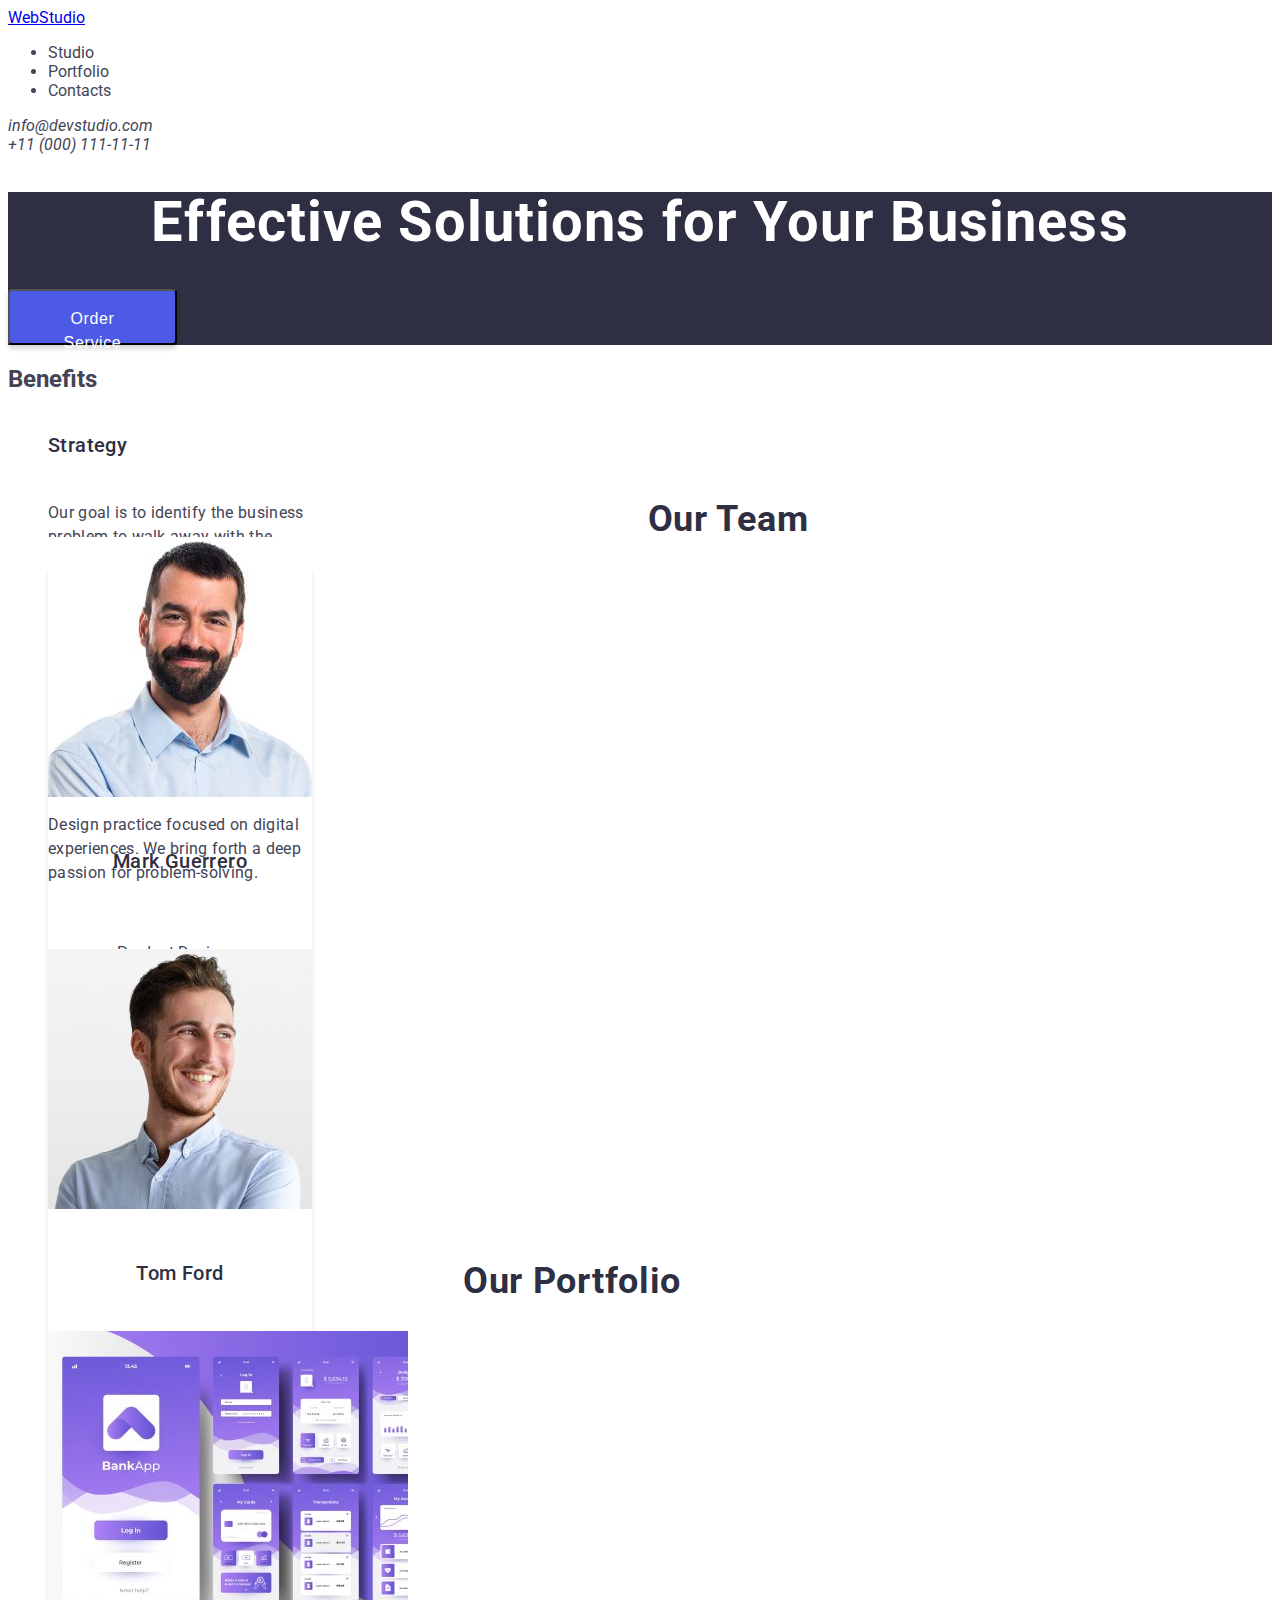
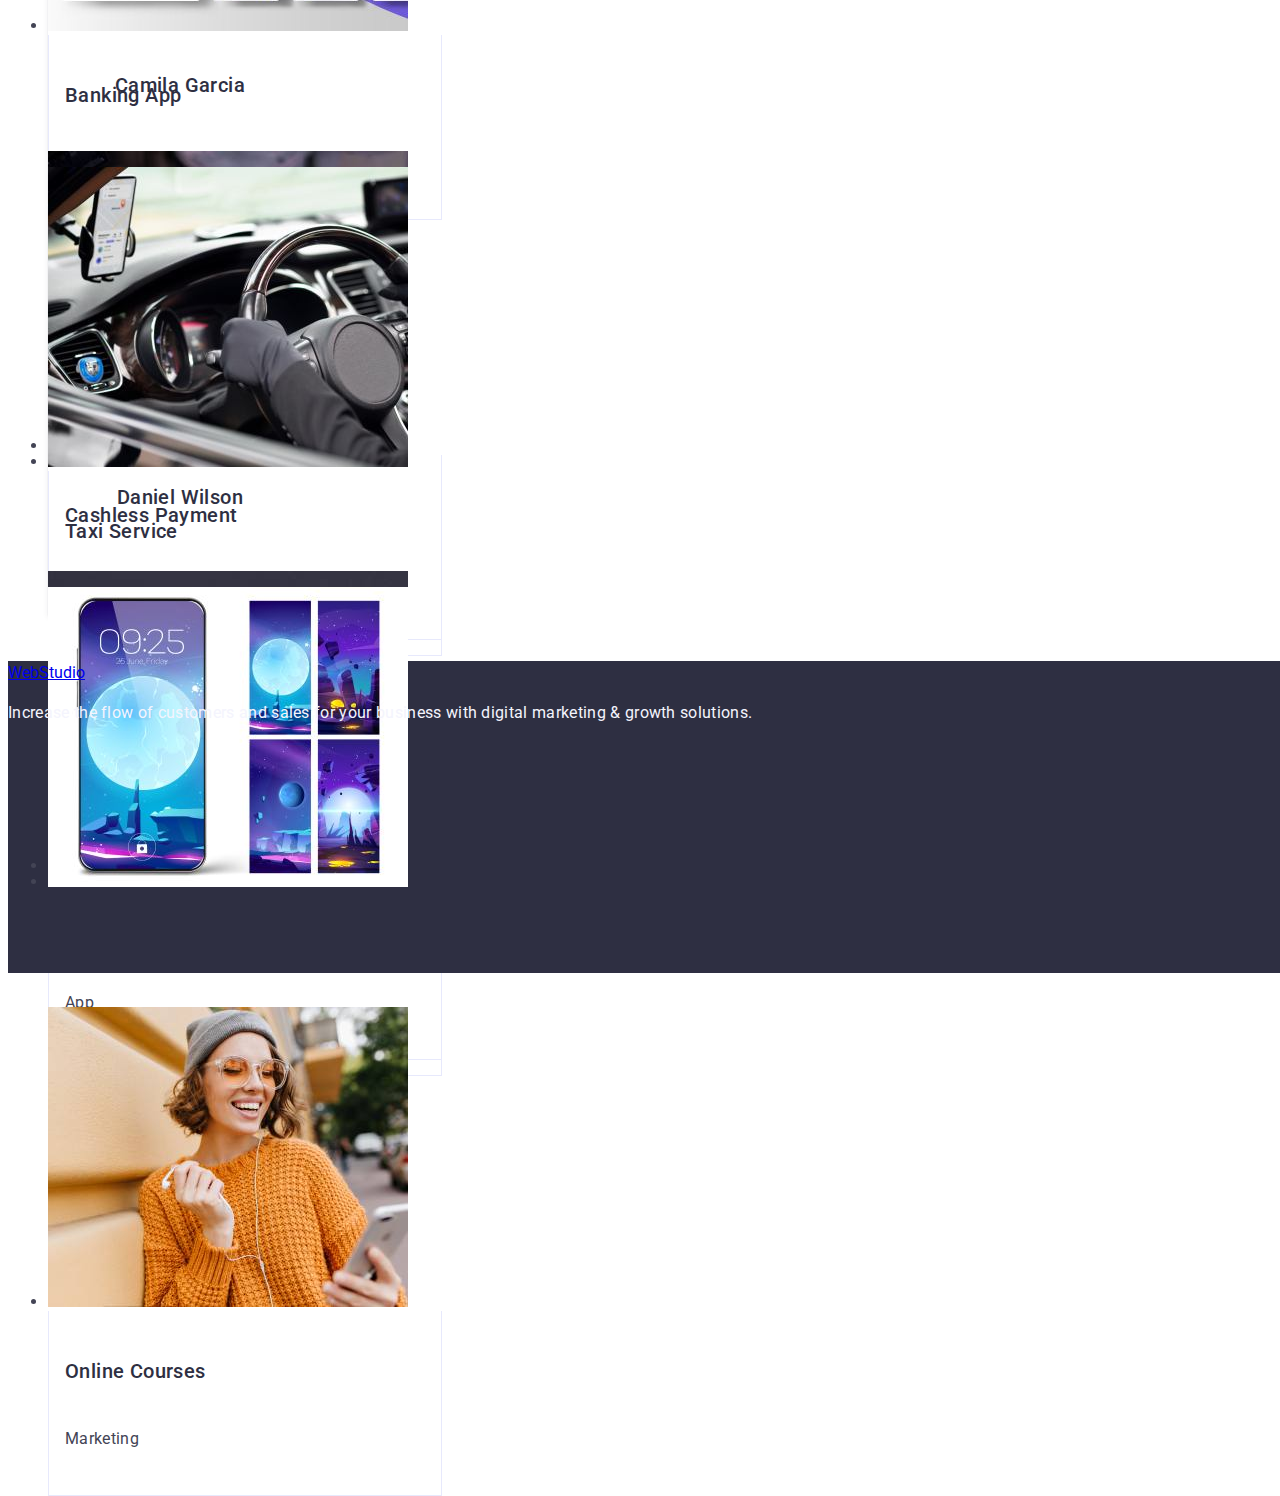
==== index.html @ 7cc55ef0 "more changes" ====
<!DOCTYPE html>
<html lang="en">
<head>
    <meta charset="UTF-8">
    <meta name="viewport" content="width=device-width, initial-scale=1.0">
    <link rel="stylesheet" type="text/css" href="./styles/styles.css" />
    <!-- Normalize css-->
    <link rel="stylesheet" href="https://cdnjs.cloudflare.com/ajax/libs/modern-normalize/3.0.0/modern-normalize.min.css"
        integrity="sha512-3axTZ/bKFZH5/qLFTl4U+mDbBDFW+5QO5L7D1HnOhlhJbcNDIVJxoNm6It77g0eUdzfKZlHirayqRC2qJaAOJw=="
        crossorigin="anonymous" referrerpolicy="no-referrer" />
    <!-- Fonts-->
    <link rel="preconnect" href="https://fonts.googleapis.com">
    <link rel="preconnect" href="https://fonts.gstatic.com" crossorigin>
    <link
        href="https://fonts.googleapis.com/css2?family=Raleway:ital,wght@0,100..900;1,100..900&family=Roboto:ital,wght@0,100;0,300;0,400;0,500;0,700;0,900;1,100;1,300;1,400;1,500;1,700;1,900&display=swap"
        rel="stylesheet">
    <title>Document</title>
</head>
<body>
    <!--Header content-->
    <header>
        <nav>
            <a class="logo" href="./index.html">Web<span class="logo-span">Studio</span></a>
            <ul>
                <li><a class="nav-menu-items" href="./index.html">Studio</a></li>
                <li><a class="nav-menu-items" href="">Portfolio</a></li>
                <li><a class="nav-menu-items" href="">Contacts</a></li>
            </ul>
        </nav>
        <address class="menu-address">
            <ul>
                <li>
                    <a class="address-contacts" href="mailto:info@devstudio.com">info@devstudio.com</a>
                </li>
                <li>
                    <a class="address-contacts" href="tel:+110001111111">+11 (000) 111-11-11</a>
                </li>
            </ul>
        </address>
    </header>
    <!--Main content-->
    <main>
        <!--Section 1-->
        <section class="order-section">
            <h1 class="order-text">Effective Solutions for Your Business</h1>
            <button class="order-button" type="button">Order Service</button>
        </section>
        <!--Section 2-->
        <section class="benefit-section">
            <h2>Benefits</h2>
            <ul>
                <li class="benefit-list-section">
                    <h3 class="benefit-header">Strategy</h3>
                    <p class="benefit-paragraph">Our goal is to identify the business problem to walk away with the perfect and creative solution.</p>
                </li>
                <li class="benefit-list-section">
                    <h3 class="benefit-header">Punctuality</h3>
                    <p class="benefit-paragraph">Bring the key message to the brand's audience for the best price within the shortest possible time.</p>
                </li>
                <li class="benefit-list-section">
                    <h3 class="benefit-header">Diligence</h3>
                    <p class="benefit-paragraph">Research and confirm brands that present the strongest digital growth opportunities and minimize risk.</p>
                </li>
                <li class="benefit-list-section">
                    <h3 class="benefit-header">Technologies</h3>
                    <p class="benefit-paragraph">Design practice focused on digital experiences. We bring forth a deep passion for problem-solving.</p>
                </li>
            </ul>
        </section>
        <!--Section 3-->
        <section class="team-section">
            <h2 class="section-h2-header">Our Team</h2>
            <ul>
                <li class="team-card">
                    <img src="./images/img_1.jpg" width="264" height="260" alt="Portrait of Mark Guerrero">
                    <h3 class="card-header">Mark Guerrero</h3>
                    <p class="card-paragraph">Product Designer</p>
                </li>
                <li class="team-card">
                    <img src="./images/img_2.jpg" width="264" height="260" alt="Portrait of Tom Ford">
                    <h3 class="card-header">Tom Ford</h3>
                    <p class="card-paragraph">Frontend Developer</p>
                </li>
                <li class="team-card">
                    <img src="./images/img_3.jpg" width="264" height="260" alt="Portrait of Camila Garcia">
                    <h3 class="card-header">Camila Garcia</h3>
                    <p class="card-paragraph">Marketing</p>
                </li>
                <li class="team-card">
                    <img src="./images/img_4.jpg" width="264" height="260" alt="Portrait of Daniel Wilson">
                    <h3 class="card-header">Daniel Wilson</h3>
                    <p class="card-paragraph">UI Designer</p>
                </li>
            </ul>
        </section>
        <!--Section 4-->
        <section class="portfolio-section">
            <h2 class="section-h2-header">Our Portfolio</h2>
            <ul class="portfolio-row">
                <li class="project-card">
                    <img src="./images/img_5.jpg" width="360" height="300" alt="Banking App image">
                    <div class="card-content">
                        <h3 class="card-header">Banking App</h3>
                        <p class="card-paragraph">App</p>
                    </div>
                </li>
                <li class="project-card">
                    <img src="./images/img_6.jpg" width="360" height="300" alt="Cashless Payment image">
                    <div class="card-content">
                        <h3 class="card-header">Cashless Payment</h3>
                        <p class="card-paragraph">Marketing</p>
                    </div>
                </li>
                <li class="project-card">
                    <img src="./images/img_7.jpg" width="360" height="300" alt="Meditation App image">
                    <div class="card-content">
                        <h3 class="card-header">Meditation App</h3>
                        <p class="card-paragraph">App</p>
                    </div>
                </li>
            </ul>
            <ul>
                <li class="project-card">
                    <img src="./images/img_8.jpg" width="360" height="300" alt="Taxi Service image">
                    <div class="card-content">
                        <h3 class="card-header">Taxi Service</h3>
                        <p class="card-paragraph">Marketing</p>
                    </div>
                </li>
                <li class="project-card">
                    <img src="./images/img_9.jpg" width="360" height="300" alt="Screen Illustrations image">
                    <div class="card-content">
                        <h3 class="card-header">Screen Illustrations</h3>
                        <p class="card-paragraph">Design</p>
                    </div>
                </li>
                <li class="project-card">
                    <img src="./images/img_10.jpg" width="360" height="300" alt="Online Courses image">
                    <div class="card-content">
                        <h3 class="card-header">Online Courses</h3>
                        <p class="card-paragraph">Marketing</p>
                    </div>
                </li>
            </ul>
        </section>
    </main>
    <!--Footer content-->
    <footer>
        <a class="flogo" href="./index.html">WebStudio</a>
        <p class="footer-paragraph">Increase the flow of customers and sales for your business with digital marketing & growth solutions.</p>
    </footer>
</body>
</html>
<!--If you need more comments in future - please tell-->
---- styles/styles.css ----
/*нужны шрифты
стиль для body (font-family, color та background-color)
Пропиши CSS-правила для скидання дефолтного підкреслення для посилань та маркерів у списках.
/* Ховер контактов */
.address-contacts:hover, .address-contacts:focus{
    color: #404bbf;
}

.order-section {
    background: #2e2f42;
}
.order-text {
    font-weight: 700;
    font-size: 56px;
    line-height: 1.07143;
    letter-spacing: 0.02em;
    text-align: center;
    color: #fff;
}
/* Вид кнопки кнопки */
.order-section > .order-button {
/*Fles layout */
    display: flex;
    align-items: flex-start;
    justify-content: flex-start;
    flex-direction: row;
    gap: 10px;
/*Box model*/
    border-radius: 4px;
    padding: 16px 32px;
    width: 169px;
    height: 56px;
/*styles*/
    box-shadow: 0 4px 4px 0 rgba(0, 0, 0, 0.15);
    background: #4d5ae5;
/*текст кнокпи*/
    font-weight: 500;
    font-size: 16px;
    line-height: 1.5;
    letter-spacing: 0.04em;
    color: #fff;
/*из задания*/
    cursor: pointer;
}
/* Ховер кнопки */
.order-section > .order-button:hover, .order-section > .order-button:focus {
    box-shadow: 0 4px 4px 0 rgba(0, 0, 0, 0.15);
    background: #404bbf;
}

/* Удаление точек в списке */
address ul {
    list-style: none;
    padding: 0;
    margin: 0;
}

/* Удаление подчеркивания у ссылок */
.address-contacts {
    text-decoration: none;
    color: #434455;
}
/* С5 шрифт цвет */
body {
    font-family: 'Roboto', sans-serif;
    color: #434455;
}

.nav-menu-items {
    text-decoration: none;
    color: #434455;
}

.benefit-paragraph {
    font-weight: 400;
    font-size: 16px;
    line-height: 1.5;
    letter-spacing: 0.02em;
    color: #434455;
}

.benefit-header {
    font-weight: 500;
    font-size: 20px;
    line-height: 1.2;
    letter-spacing: 0.02em;
    color: #2e2f42;
}

.benefit-section{
    width: 1128px;
    height: 104px;
}

.benefit-list-section{
/*Box model*/
    width: 264px;
    height: 104px;
/*Flex layout*/
    display: flex;
    align-items: flex-start;
    justify-content: flex-start;
    flex-direction: column;
    gap: 8px;
}

.team-section{
    width: 1440px;
    height: 732px;
}

.team-card {
/*Flex layout*/
    display: flex;
    align-items: center;
    justify-content: center;
    flex-direction: column;
    gap: 32px;
/*Box Model*/
    border-radius: 0 0 4px 4px;
    padding: 0px 0px 32px 0px;
    width: 264px;
    height: 380px;
/*Styles*/
    box-shadow: 0 2px 1px 0 rgba(46, 47, 66, 0.08), 0 1px 1px 0 rgba(46, 47, 66, 0.16), 0 1px 6px 0 rgba(46, 47, 66, 0.08);
    background: #fff;
}

.card-header {
    font-weight: 500;
    font-size: 20px;
    line-height: 1.2;
    letter-spacing: 0.02em;
    text-align: center;
    color: #2e2f42;
}

.card-paragraph {
    font-weight: 400;
    font-size: 16px;
    line-height: 1.5;
    letter-spacing: 0.02em;
    text-align: center;
    color: #434455;
}
.portfolio-section{
    width: 1128px;
    height: 1000px;
}

.section-h2-header{
    font-weight: 700;
    font-size: 36px;
    line-height: 1.11111;
    letter-spacing: 0.02em;
    text-align: center;
    color: #2e2f42;
}

.portfolio-row{
    width: 1128px;
    height: 420px;
}

.project-card{
/*Box model*/
    width: 360px;
    height: 420px;
/*styles*/
    background: #fff;
}

.card-content{
/*flex layout*/
    display: flex;
    align-items: flex-start;
    justify-content: center;
    flex-direction: column;
    gap: 8px;
/*box model*/
    border-bottom: 1px solid #e7e9fc;
    border-left: 1px solid #e7e9fc;
    border-right: 1px solid #e7e9fc;
    padding: 32px 16px;
    width: 360px;
    height: 120px;
}
.card-header{
    font-weight: 500;
    font-size: 20px;
    line-height: 1.2;
    letter-spacing: 0.02em;
    color: #2e2f42;
}
.card-paragraph{
    font-weight: 400;
    font-size: 16px;
    line-height: 1.5;
    letter-spacing: 0.02em;
    color: #434455;
}

footer{
    width: 1440px;
    height: 312px;
    background: #2e2f42;
}

.flogo{
    display: flex;
    align-items: center;
    justify-content: flex-start;
    flex-direction: row;
    gap: 0px;
    width: 115px;
    height: 24px;
}

.footer-paragraph{
    font-weight: 400;
    font-size: 16px;
    line-height: 1.5;
    letter-spacing: 0.02em;
    color: #f4f4fd;
    
}
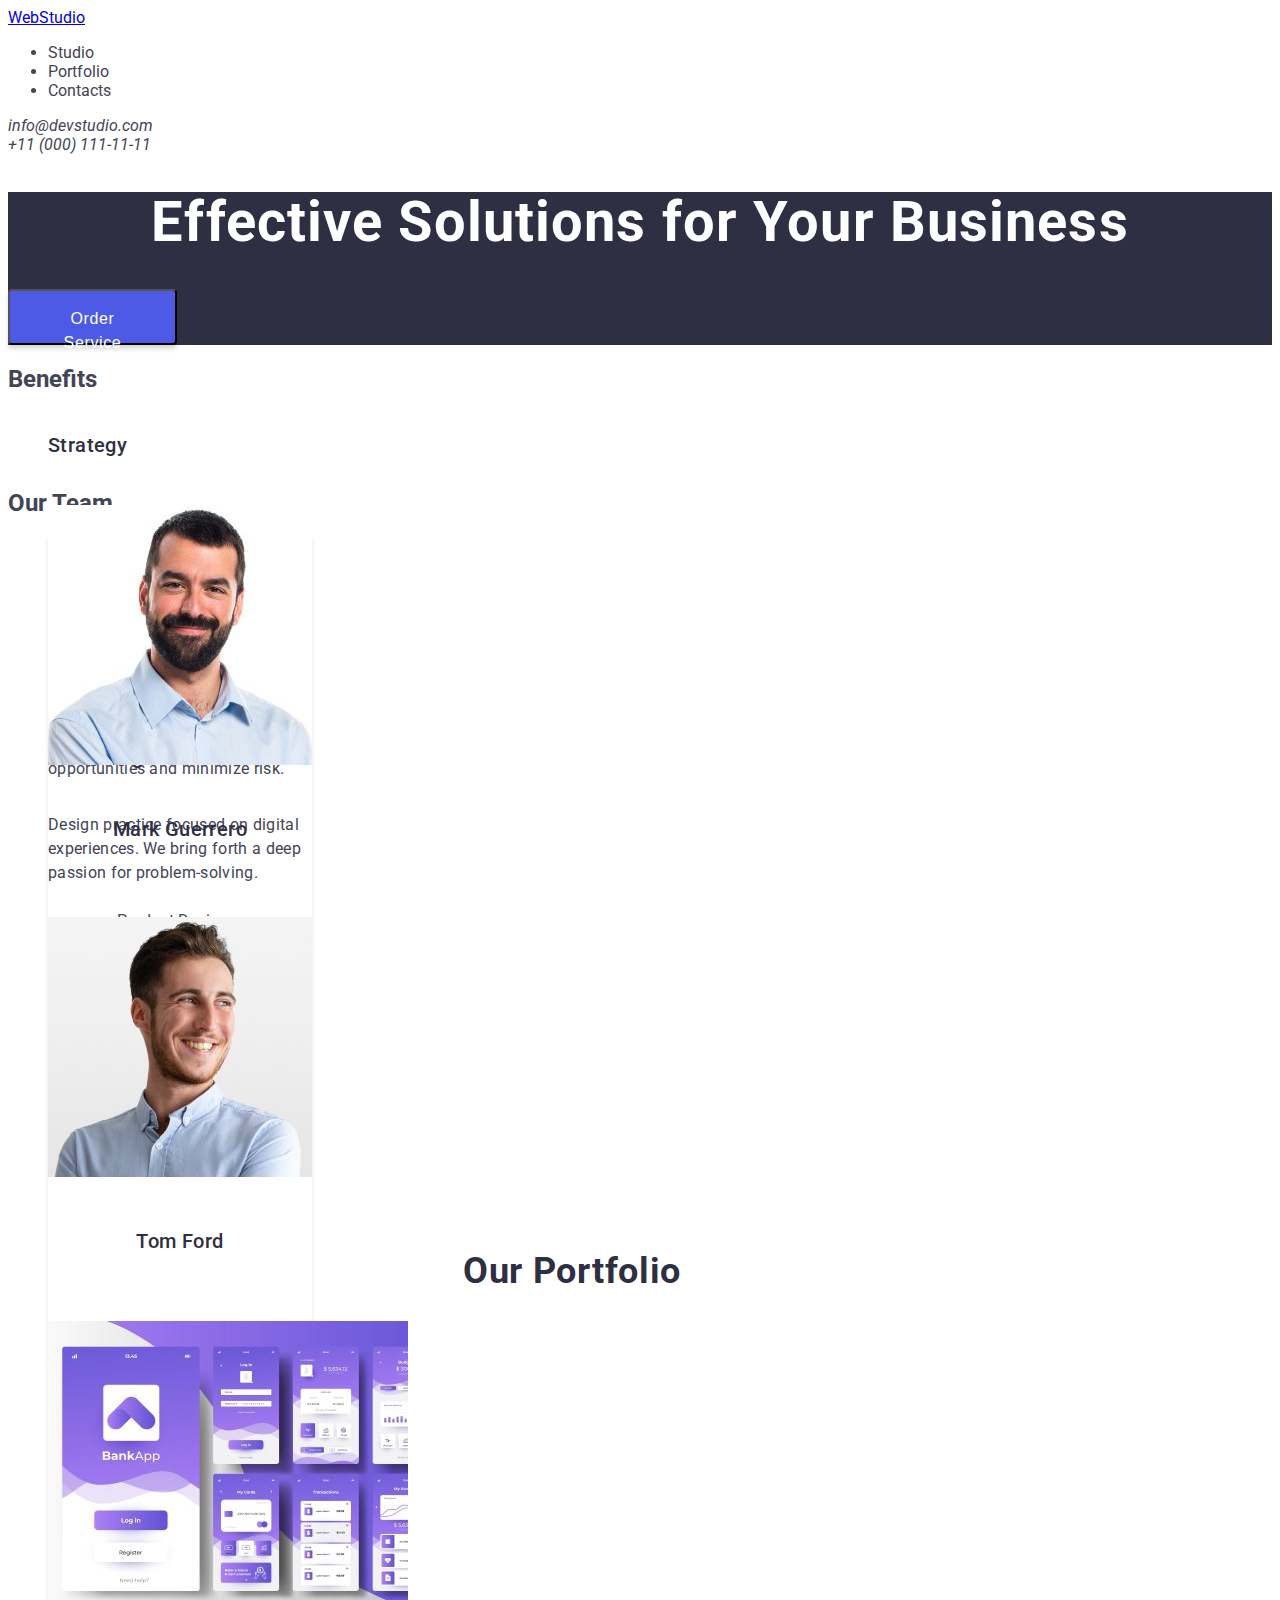
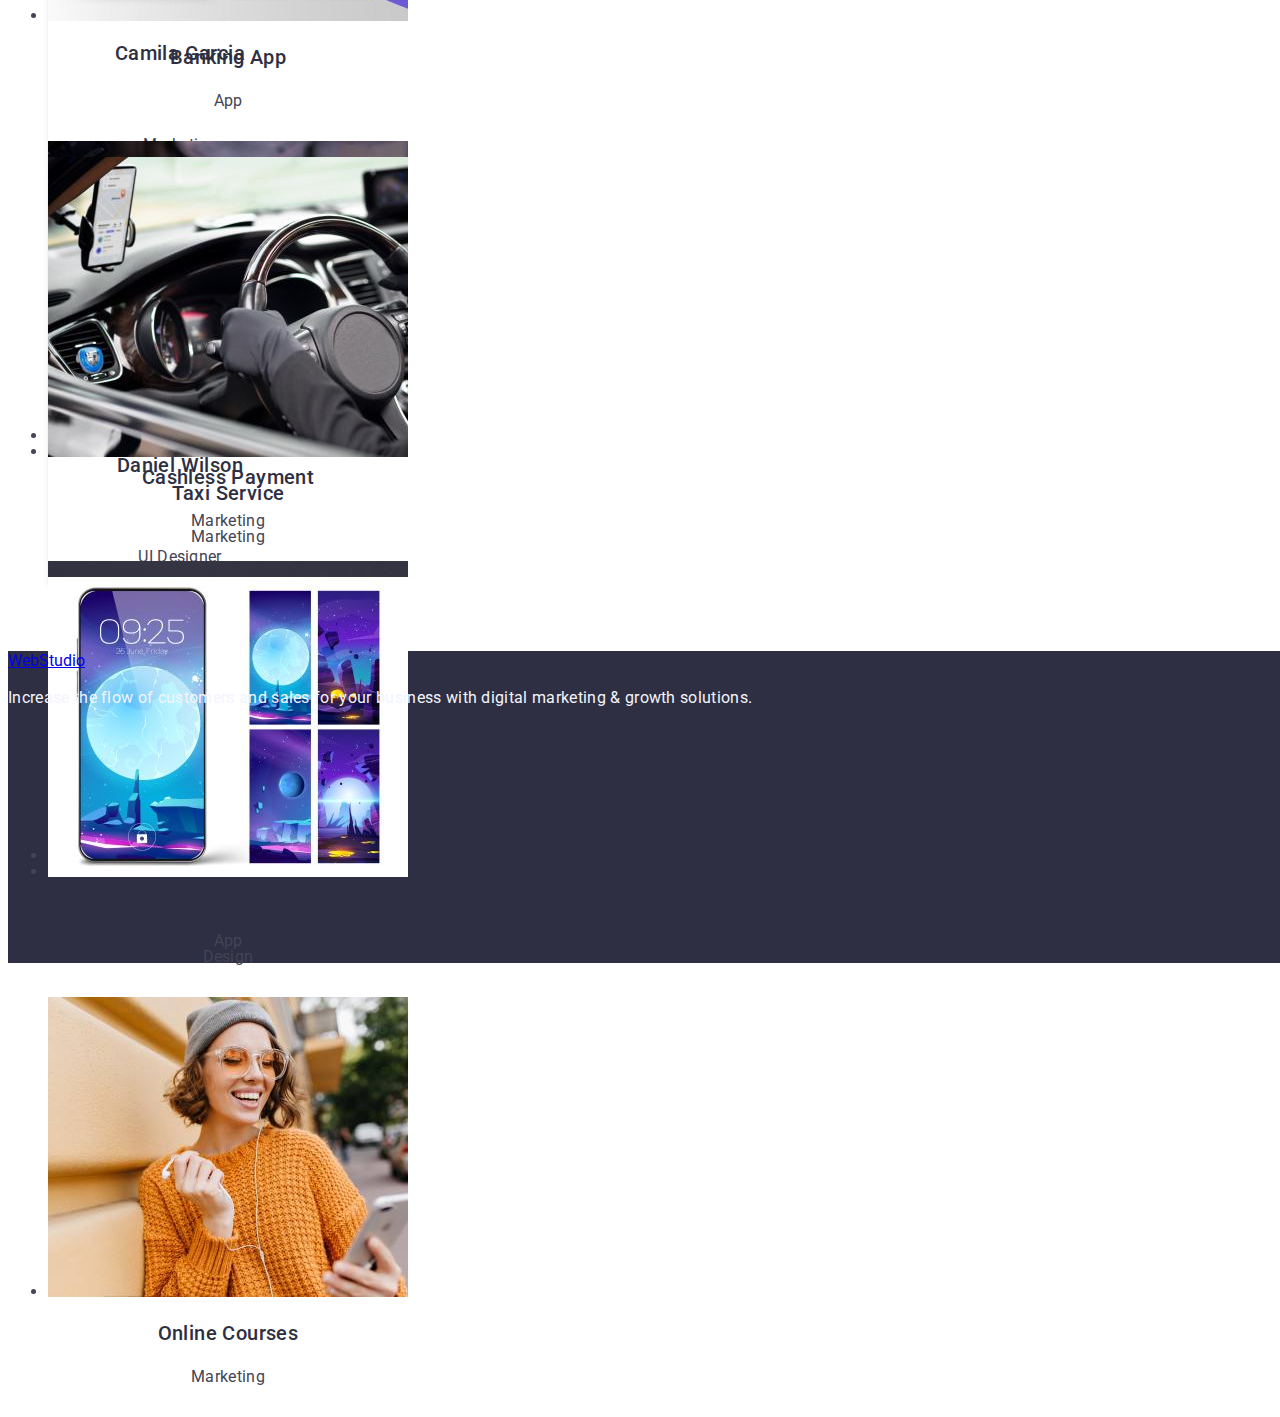
==== commit 13ebb566: "saving mistakes" ====
--- a/index.html
+++ b/index.html
@@ -69,7 +69,7 @@
         </section>
         <!--Section 3-->
         <section class="team-section">
-            <h2 class="section-h2-header">Our Team</h2>
+            <h2 class="section-h-two-header">Our Team</h2>
             <ul>
                 <li class="team-card">
                     <img src="./images/img_1.jpg" width="264" height="260" alt="Portrait of Mark Guerrero">
@@ -99,54 +99,42 @@
             <ul class="portfolio-row">
                 <li class="project-card">
                     <img src="./images/img_5.jpg" width="360" height="300" alt="Banking App image">
-                    <div class="card-content">
-                        <h3 class="card-header">Banking App</h3>
-                        <p class="card-paragraph">App</p>
-                    </div>
+                    <h3 class="card-header">Banking App</h3>
+                    <p class="card-paragraph">App</p>
                 </li>
                 <li class="project-card">
                     <img src="./images/img_6.jpg" width="360" height="300" alt="Cashless Payment image">
-                    <div class="card-content">
-                        <h3 class="card-header">Cashless Payment</h3>
-                        <p class="card-paragraph">Marketing</p>
-                    </div>
+                    <h3 class="card-header">Cashless Payment</h3>
+                    <p class="card-paragraph">Marketing</p>
                 </li>
                 <li class="project-card">
                     <img src="./images/img_7.jpg" width="360" height="300" alt="Meditation App image">
-                    <div class="card-content">
-                        <h3 class="card-header">Meditation App</h3>
-                        <p class="card-paragraph">App</p>
-                    </div>
+                    <h3 class="card-header">Meditation App</h3>
+                    <p class="card-paragraph">App</p>
                 </li>
             </ul>
             <ul>
                 <li class="project-card">
                     <img src="./images/img_8.jpg" width="360" height="300" alt="Taxi Service image">
-                    <div class="card-content">
-                        <h3 class="card-header">Taxi Service</h3>
-                        <p class="card-paragraph">Marketing</p>
-                    </div>
+                    <h3 class="card-header">Taxi Service</h3>
+                    <p class="card-paragraph">Marketing</p>
                 </li>
                 <li class="project-card">
                     <img src="./images/img_9.jpg" width="360" height="300" alt="Screen Illustrations image">
-                    <div class="card-content">
-                        <h3 class="card-header">Screen Illustrations</h3>
-                        <p class="card-paragraph">Design</p>
-                    </div>
+                    <h3 class="card-header">Screen Illustrations</h3>
+                    <p class="card-paragraph">Design</p>
                 </li>
                 <li class="project-card">
                     <img src="./images/img_10.jpg" width="360" height="300" alt="Online Courses image">
-                    <div class="card-content">
-                        <h3 class="card-header">Online Courses</h3>
-                        <p class="card-paragraph">Marketing</p>
-                    </div>
+                    <h3 class="card-header">Online Courses</h3>
+                    <p class="card-paragraph">Marketing</p>
                 </li>
             </ul>
         </section>
     </main>
     <!--Footer content-->
-    <footer>
-        <a class="flogo" href="./index.html">WebStudio</a>
+    <footer class="footer-class">
+        <a class="footer-logo" href="./index.html">Web<span class="logo-span">Studio</span></a>
         <p class="footer-paragraph">Increase the flow of customers and sales for your business with digital marketing & growth solutions.</p>
     </footer>
 </body>
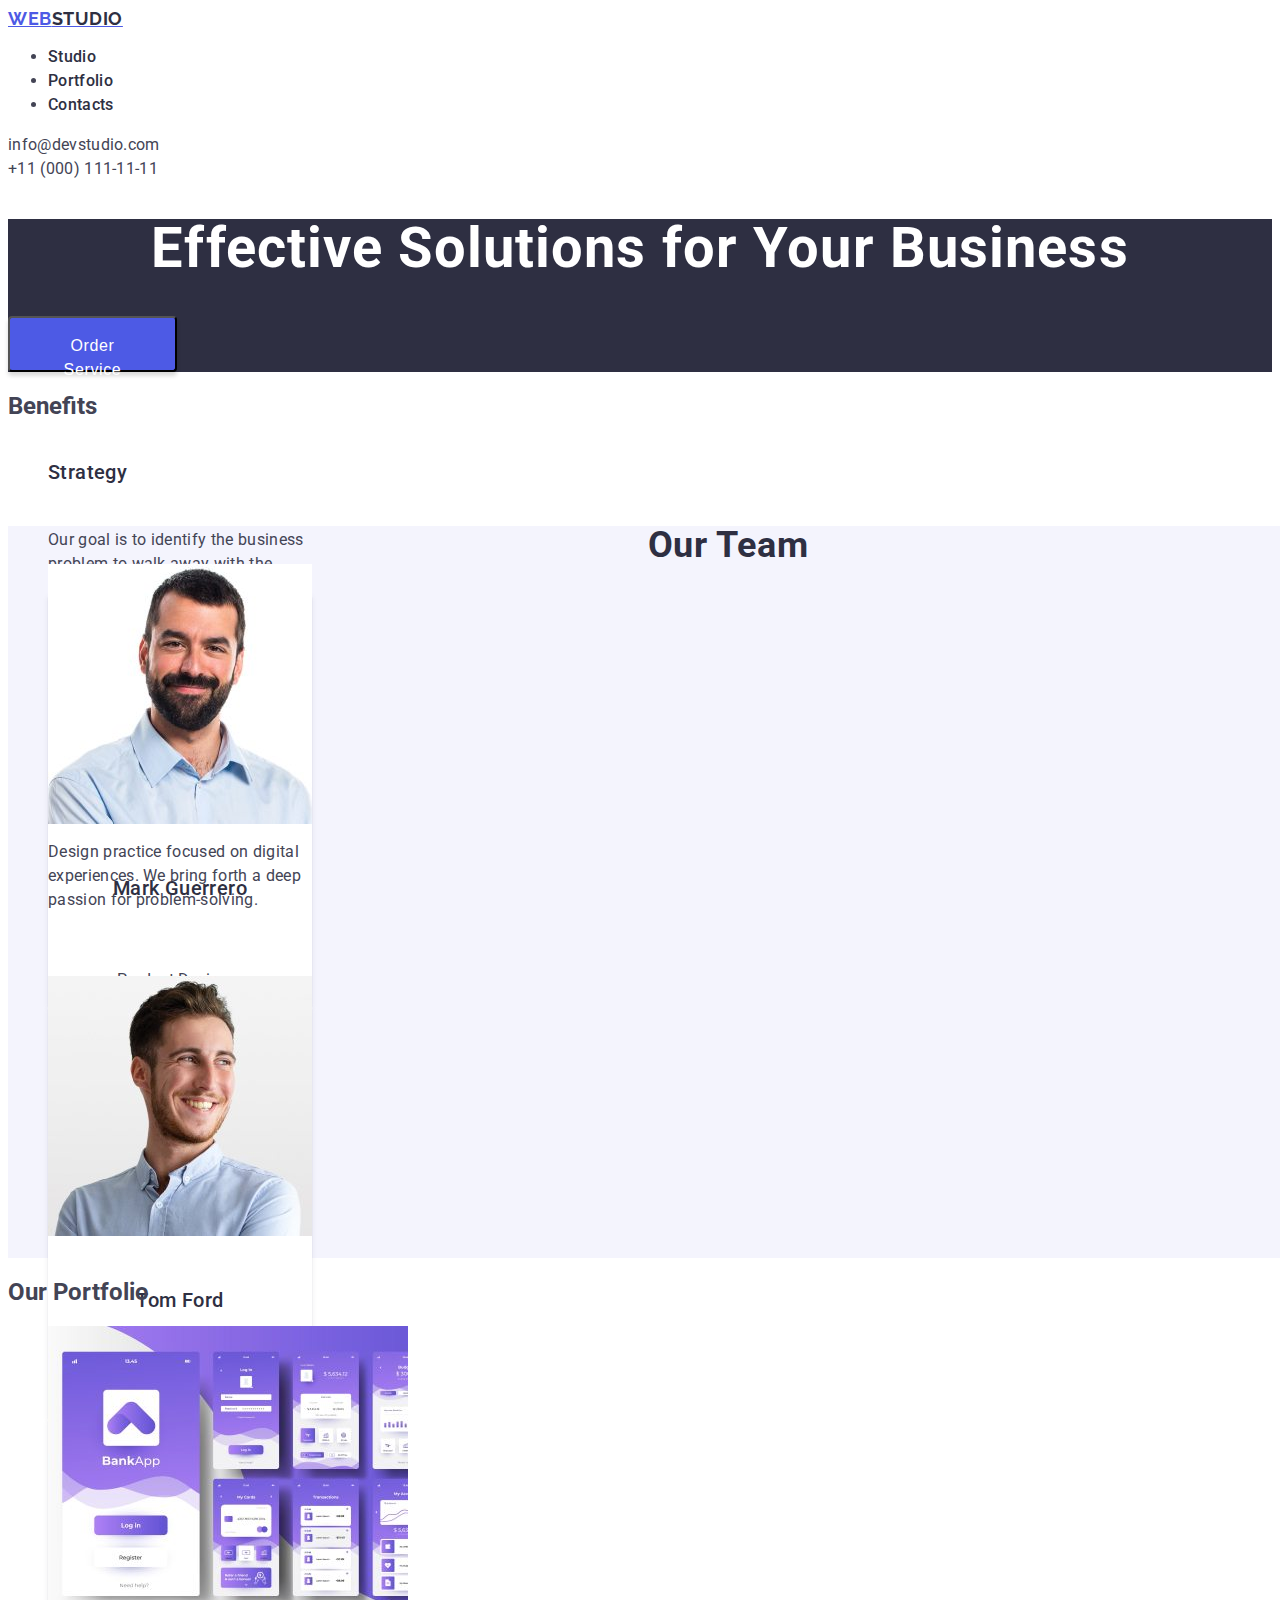
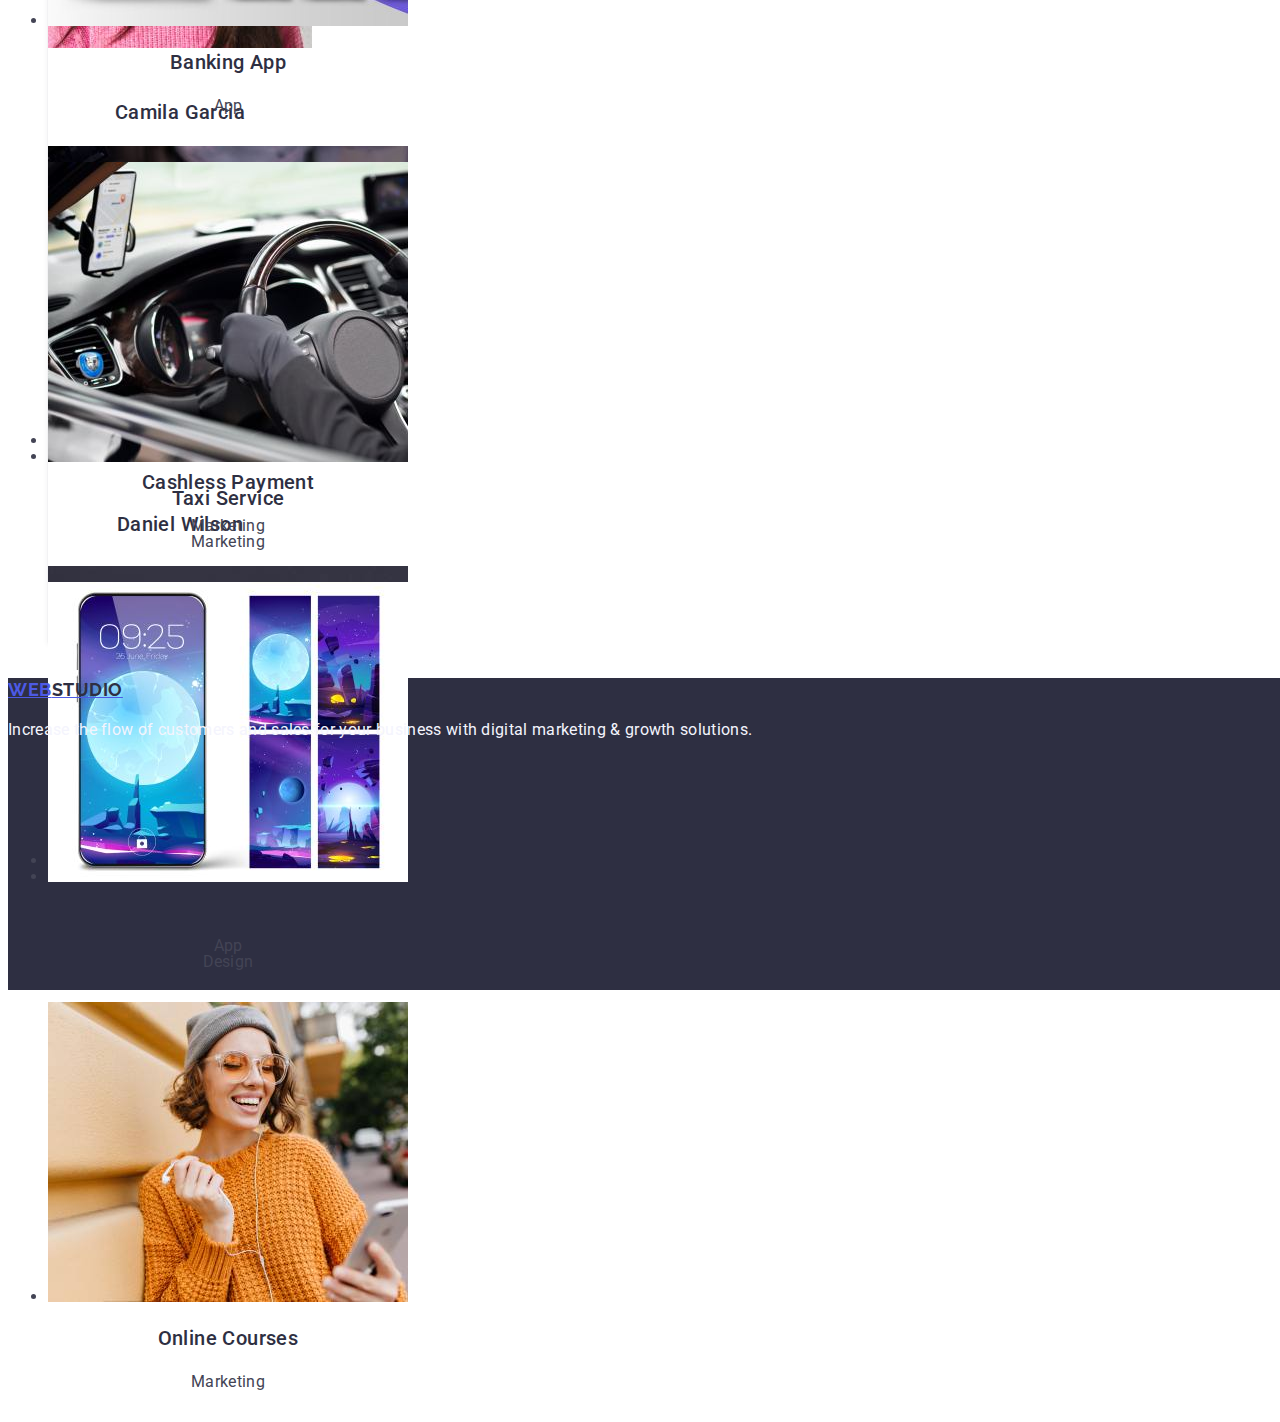
==== commit e27e8478: "com" ====
--- a/index.html
+++ b/index.html
@@ -3,7 +3,7 @@
 <head>
     <meta charset="UTF-8">
     <meta name="viewport" content="width=device-width, initial-scale=1.0">
-    <link rel="stylesheet" type="text/css" href="./styles/styles.css" />
+    <link rel="stylesheet" type="text/css" href="./css/styles.css" />
     <!-- Normalize css-->
     <link rel="stylesheet" href="https://cdnjs.cloudflare.com/ajax/libs/modern-normalize/3.0.0/modern-normalize.min.css"
         integrity="sha512-3axTZ/bKFZH5/qLFTl4U+mDbBDFW+5QO5L7D1HnOhlhJbcNDIVJxoNm6It77g0eUdzfKZlHirayqRC2qJaAOJw=="
--- a/css/styles.css
+++ b/css/styles.css
@@ -0,0 +1,288 @@
+/* GLOBAL BODY */
+
+body {
+    font-family: "Roboto", sans-serif;
+    color: #434455;
+    background-color: #FFFFFF;
+}
+
+/*------------------------------------------------------------------------------------------------*/
+/*HEADER*/
+/*------------------------------------------------------------------------------------------------*/
+
+/* LOGO */
+
+.logo {
+    font-family: "Raleway", sans-serif;
+    font-weight: 700;
+    font-size: 18px;
+    line-height: 1.17;
+    letter-spacing: 0.03em;
+    text-transform: uppercase;
+    color: #4d5ae5;
+}
+
+.logo-span{
+    color: #2e2f42;
+}
+
+/* MENU */
+
+.nav-menu-items {
+    text-decoration: none;
+    font-weight: 500;
+    line-height: 1.5;
+    letter-spacing: 0.02em;
+    color: #2e2f42;
+}
+
+.nav-menu-items:hover, .nav-menu-items:focus{
+    color: #404bbf;
+}
+
+/* ADDRESS */
+
+.menu-address{
+    font-style: normal;
+}
+
+.menu-address ul {
+    list-style: none;
+    padding: 0;
+    margin: 0;
+}
+
+.address-contacts {
+    text-decoration: none;
+    color: #434455;
+    font-size: 16px;
+    line-height: 1.5;
+    letter-spacing: 0.02em;
+}
+.address-contacts:hover, .address-contacts:focus{
+    color: #404bbf;
+}
+/*------------------------------------------------------------------------------------------------*/
+/*MAIN*/
+/*------------------------------------------------------------------------------------------------*/
+
+/* SECTION 1 */
+
+.order-section {
+    background-color: #2e2f42;
+}
+
+.order-text {
+    font-weight: 700;
+    font-size: 56px;
+    line-height: 1.07;
+    letter-spacing: 0.02em;
+    text-align: center;
+    color: #fff;
+}
+
+.order-section > .order-button {
+    /*Fles layout */
+        display: flex;
+        align-items: flex-start;
+        justify-content: flex-start;
+        flex-direction: row;
+        gap: 10px;
+    /*Box model*/
+        border-radius: 4px;
+        padding: 16px 32px;
+        width: 169px;
+        height: 56px;
+    /*styles*/
+        box-shadow: 0 4px 4px 0 rgba(0, 0, 0, 0.15);
+        background-color: #4d5ae5;
+    /*текст кнокпи*/
+        font-weight: 500;
+        font-size: 16px;
+        line-height: 1.5;
+        letter-spacing: 0.04em;
+        color: #fff;
+    /**/
+        cursor: pointer;
+    }
+
+    .order-section > .order-button:hover, .order-section > .order-button:focus {
+        box-shadow: 0 4px 4px 0 rgba(0, 0, 0, 0.15);
+        background-color: #404bbf;
+    }
+
+/* SECTION 2 */
+
+.benefit-paragraph {
+    font-weight: 400;
+    font-size: 16px;
+    line-height: 1.5;
+    letter-spacing: 0.02em;
+    color: #434455;
+}
+
+.benefit-header {
+    font-weight: 500;
+    font-size: 20px;
+    line-height: 1.2;
+    letter-spacing: 0.02em;
+    color: #2e2f42;
+}
+
+.benefit-section{
+    width: 1128px;
+    height: 104px;
+}
+
+.benefit-list-section{
+/*Box model*/
+    width: 264px;
+    height: 104px;
+/*Flex layout*/
+    display: flex;
+    align-items: flex-start;
+    justify-content: flex-start;
+    flex-direction: column;
+    gap: 8px;
+}
+
+/* SECTION 3 */
+
+.team-section{
+    width: 1440px;
+    height: 732px;
+    background-color: #F4F4FD;
+}
+/* SECTION H2 HEADER  */
+.section-h-two-header{
+    font-weight: 700;
+    font-size: 36px;
+    line-height: 1.11;
+    letter-spacing: 0.02em;
+    text-align: center;
+    text-transform: capitalize;
+    color: #2e2f42;
+}
+/* -------------------------------------------------------------------------------------------------------- */
+.team-card {
+/*Flex layout*/
+    display: flex;
+    align-items: center;
+    justify-content: center;
+    flex-direction: column;
+    gap: 32px;
+/*Box Model*/
+    border-radius: 0 0 4px 4px;
+    padding: 0px 0px 32px 0px;
+    width: 264px;
+    height: 380px;
+/*Styles*/
+    box-shadow: 0 2px 1px 0 rgba(46, 47, 66, 0.08), 0 1px 1px 0 rgba(46, 47, 66, 0.16), 0 1px 6px 0 rgba(46, 47, 66, 0.08);
+    background-color: #fff;
+}
+
+.card-header {
+    font-weight: 500;
+    font-size: 20px;
+    line-height: 1.2;
+    letter-spacing: 0.02em;
+    text-align: center;
+    color: #2e2f42;
+}
+
+.card-paragraph {
+    font-weight: 400;
+    font-size: 16px;
+    line-height: 1.5;
+    letter-spacing: 0.02em;
+    text-align: center;
+    color: #434455;
+}
+
+/* SECTION 4 */
+
+.portfolio-section{
+    width: 1128px;
+    height: 1000px;
+}
+
+.portfolio-row{
+    width: 1128px;
+    height: 420px;
+}
+
+.project-card{
+/*Box model*/
+    width: 360px;
+    height: 420px;
+/*styles*/
+    background-color: #fff;
+}
+
+
+/*.card-content{
+
+        display: flex;
+        align-items: flex-start;
+        justify-content: center;
+        flex-direction: column;
+        gap: 8px;
+
+        border-bottom: 1px solid #e7e9fc;
+        border-left: 1px solid #e7e9fc;
+        border-right: 1px solid #e7e9fc;
+        padding: 32px 16px;
+        width: 360px;
+        height: 120px;
+    }*/
+
+.card-header{
+    font-weight: 500;
+    font-size: 20px;
+    line-height: 1.2;
+    letter-spacing: 0.02em;
+    color: #2e2f42;
+}
+.card-paragraph{
+    font-weight: 400;
+    font-size: 16px;
+    line-height: 1.5;
+    letter-spacing: 0.02em;
+    color: #434455;
+}
+
+/*------------------------------------------------------------------------------------------------*/
+/*FOOTER*/
+/*------------------------------------------------------------------------------------------------*/
+
+.footer-class{
+    width: 1440px;
+    height: 312px;
+    background-color: #2e2f42;
+}
+
+.footer-logo{
+    font-family: "Raleway", sans-serif;
+    font-weight: 700;
+    font-size: 18px;
+    line-height: 1.17;
+    letter-spacing: 0.03em;
+    text-transform: uppercase;
+    color: #4d5ae5;
+    display: flex;
+    align-items: center;
+    justify-content: flex-start;
+    flex-direction: row;
+    gap: 0px;
+    width: 115px;
+    height: 24px;
+}
+
+.footer-paragraph{
+    font-weight: 400;
+    font-size: 16px;
+    line-height: 1.5;
+    letter-spacing: 0.02em;
+    color: #f4f4fd;
+    
+}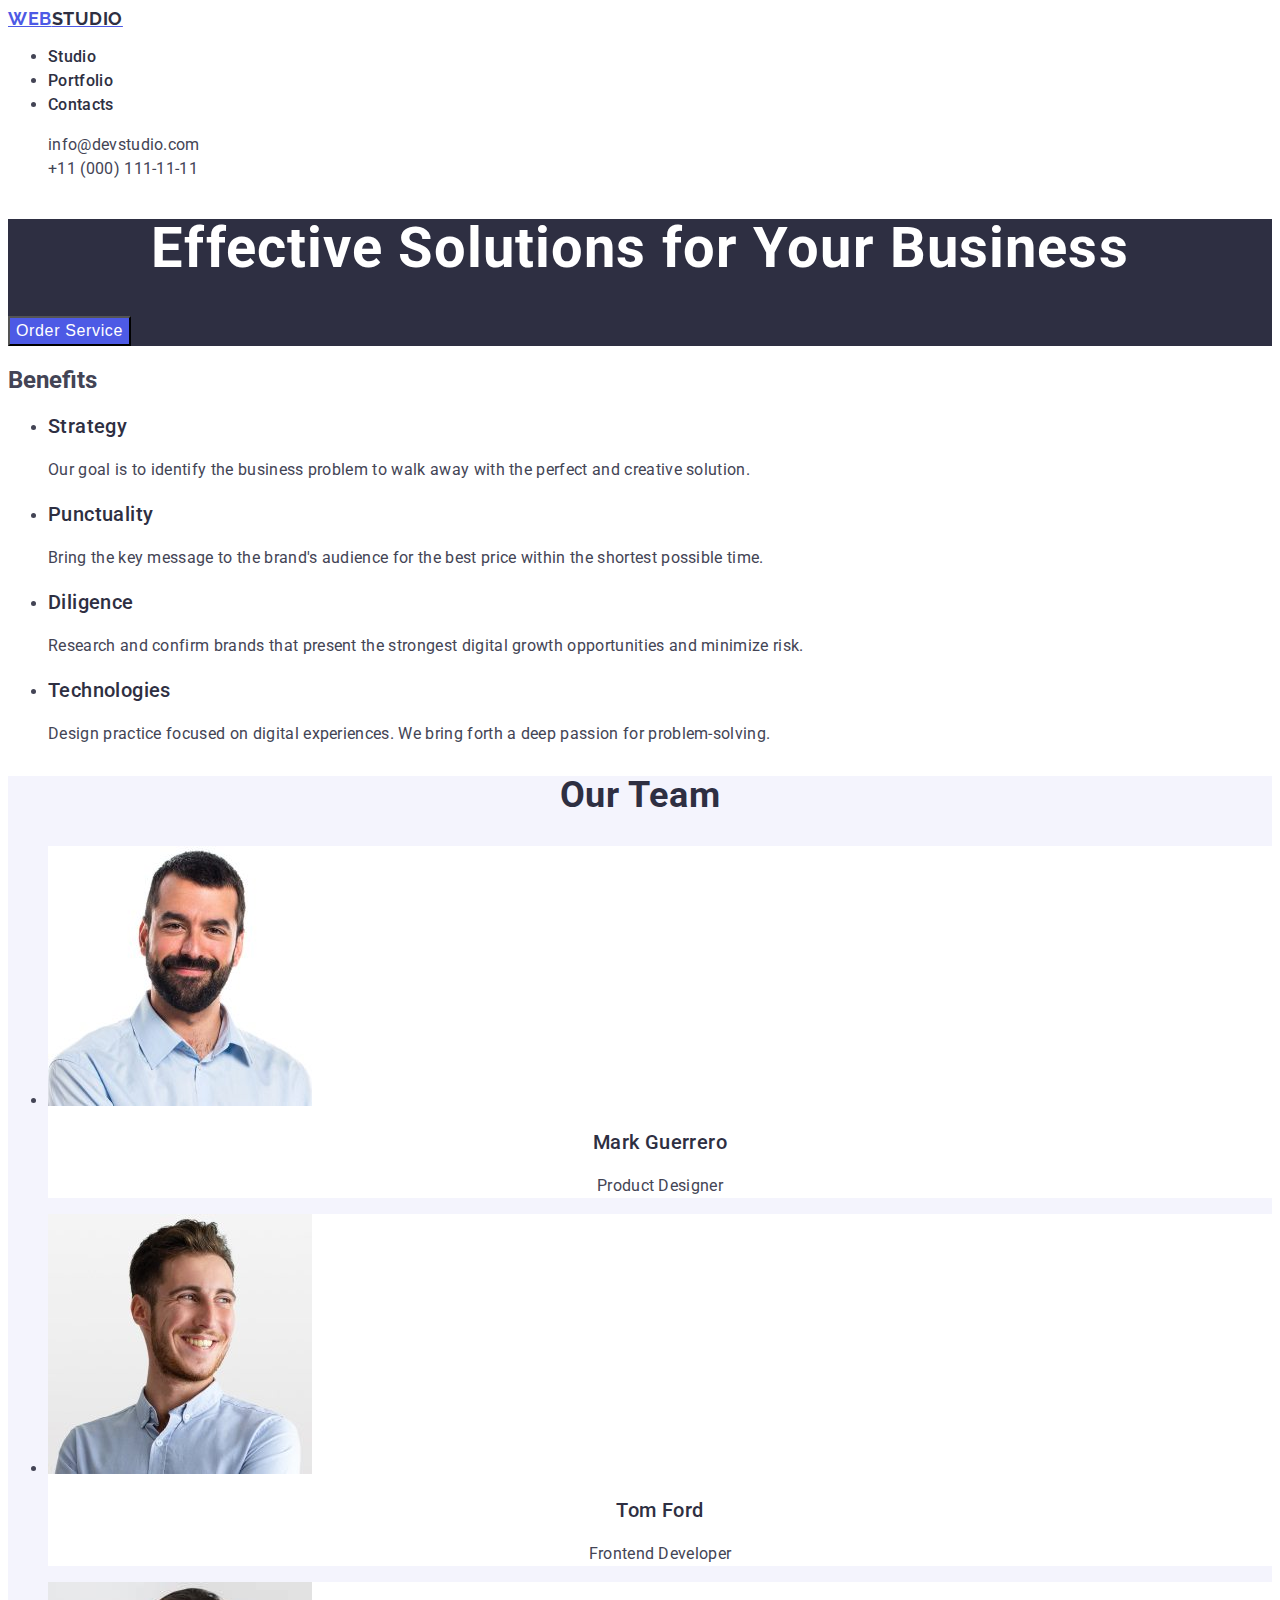
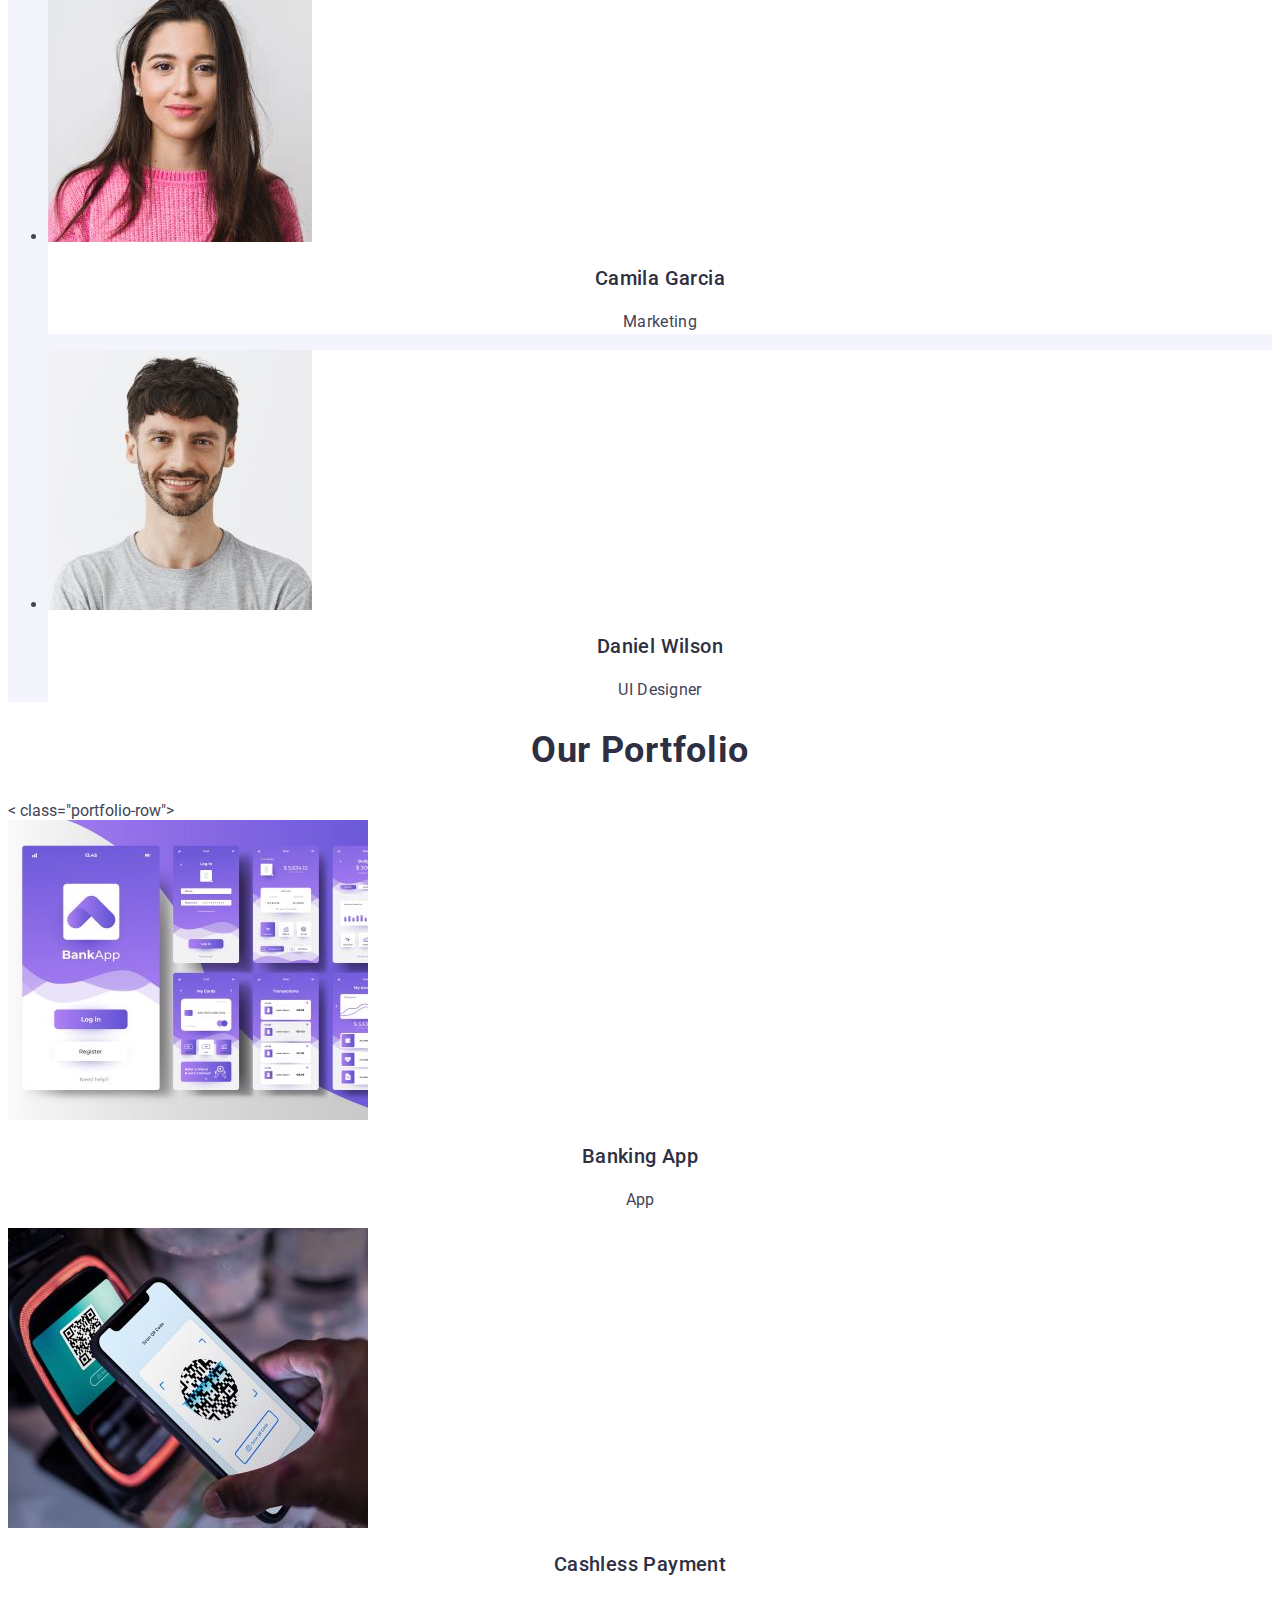
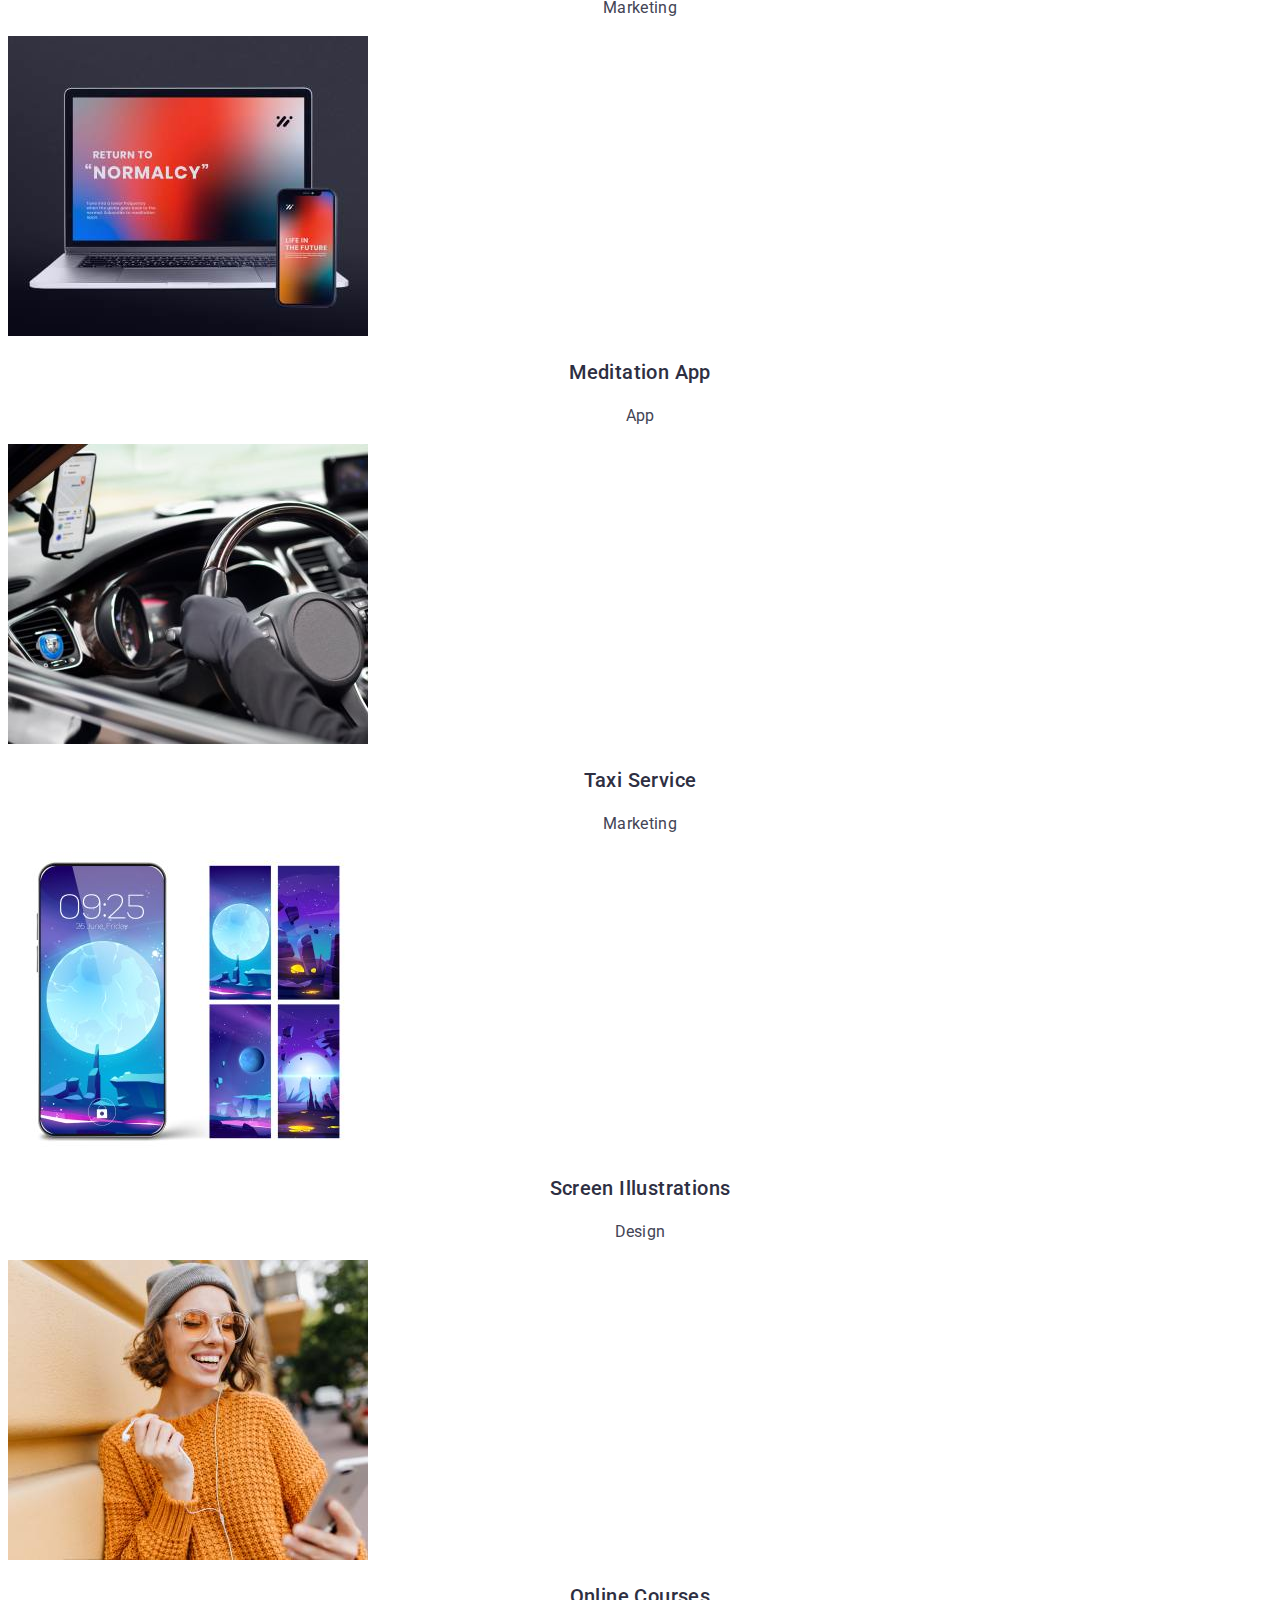
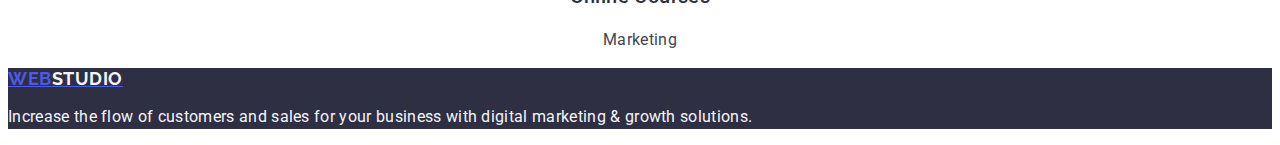
==== commit 1ef5b40a: "as for js" ====
--- a/index.html
+++ b/index.html
@@ -95,8 +95,8 @@
         </section>
         <!--Section 4-->
         <section class="portfolio-section">
-            <h2 class="section-h2-header">Our Portfolio</h2>
-            <ul class="portfolio-row">
+            <h2 class="section-h-two-header">Our Portfolio</h2>
+            < class="portfolio-row">
                 <li class="project-card">
                     <img src="./images/img_5.jpg" width="360" height="300" alt="Banking App image">
                     <h3 class="card-header">Banking App</h3>
@@ -112,8 +112,6 @@
                     <h3 class="card-header">Meditation App</h3>
                     <p class="card-paragraph">App</p>
                 </li>
-            </ul>
-            <ul>
                 <li class="project-card">
                     <img src="./images/img_8.jpg" width="360" height="300" alt="Taxi Service image">
                     <h3 class="card-header">Taxi Service</h3>
@@ -134,7 +132,7 @@
     </main>
     <!--Footer content-->
     <footer class="footer-class">
-        <a class="footer-logo" href="./index.html">Web<span class="logo-span">Studio</span></a>
+        <a class="footer-logo" href="./index.html">Web<span class="footer-logo-span">Studio</span></a>
         <p class="footer-paragraph">Increase the flow of customers and sales for your business with digital marketing & growth solutions.</p>
     </footer>
 </body>
--- a/css/styles.css
+++ b/css/styles.css
@@ -48,7 +48,7 @@
 
 .menu-address ul {
     list-style: none;
-    padding: 0;
+    /*padding: 0;*/
     margin: 0;
 }
 
@@ -62,6 +62,7 @@
 .address-contacts:hover, .address-contacts:focus{
     color: #404bbf;
 }
+
 /*------------------------------------------------------------------------------------------------*/
 /*MAIN*/
 /*------------------------------------------------------------------------------------------------*/
@@ -83,18 +84,18 @@
 
 .order-section > .order-button {
     /*Fles layout */
-        display: flex;
-        align-items: flex-start;
+        /*display: flex;
+        align-items: flex-start;*/
         justify-content: flex-start;
-        flex-direction: row;
-        gap: 10px;
-    /*Box model*/
+        /*flex-direction: row;
+        gap: 10px;*/
+    /*Box model------------------------------------------------->>>>>>>>>
         border-radius: 4px;
         padding: 16px 32px;
         width: 169px;
-        height: 56px;
+        height: 56px;*/
     /*styles*/
-        box-shadow: 0 4px 4px 0 rgba(0, 0, 0, 0.15);
+        /*box-shadow: 0 4px 4px 0 rgba(0, 0, 0, 0.15);*/
         background-color: #4d5ae5;
     /*текст кнокпи*/
         font-weight: 500;
@@ -107,7 +108,7 @@
     }
 
     .order-section > .order-button:hover, .order-section > .order-button:focus {
-        box-shadow: 0 4px 4px 0 rgba(0, 0, 0, 0.15);
+        /*box-shadow: 0 4px 4px 0 rgba(0, 0, 0, 0.15);*/
         background-color: #404bbf;
     }
 
@@ -129,28 +130,28 @@
     color: #2e2f42;
 }
 
-.benefit-section{
+/*.benefit-section{------------------------------------------------->>>>>>>>>
     width: 1128px;
     height: 104px;
-}
+}*/
 
 .benefit-list-section{
-/*Box model*/
+/*Box model------------------------------------------------->>>>>>>>>
     width: 264px;
-    height: 104px;
+    height: 104px;*/
 /*Flex layout*/
-    display: flex;
-    align-items: flex-start;
+    /*display: flex;
+    align-items: flex-start;*/
     justify-content: flex-start;
-    flex-direction: column;
-    gap: 8px;
+    /*flex-direction: column;
+    gap: 8px;*/
 }
 
 /* SECTION 3 */
 
 .team-section{
-    width: 1440px;
-    height: 732px;
+  /*  width: 1440px;------------------------------------------------->>>>>>>>>
+    height: 732px;*/
     background-color: #F4F4FD;
 }
 /* SECTION H2 HEADER  */
@@ -166,18 +167,18 @@
 /* -------------------------------------------------------------------------------------------------------- */
 .team-card {
 /*Flex layout*/
-    display: flex;
-    align-items: center;
+    /*display: flex;
+    align-items: center;*/
     justify-content: center;
-    flex-direction: column;
-    gap: 32px;
-/*Box Model*/
+    /*flex-direction: column;
+    gap: 32px;*/
+/*Box Model------------------------------------------------->>>>>>>>>
     border-radius: 0 0 4px 4px;
     padding: 0px 0px 32px 0px;
     width: 264px;
-    height: 380px;
+    height: 380px;*/
 /*Styles*/
-    box-shadow: 0 2px 1px 0 rgba(46, 47, 66, 0.08), 0 1px 1px 0 rgba(46, 47, 66, 0.16), 0 1px 6px 0 rgba(46, 47, 66, 0.08);
+    /*box-shadow: 0 2px 1px 0 rgba(46, 47, 66, 0.08), 0 1px 1px 0 rgba(46, 47, 66, 0.16), 0 1px 6px 0 rgba(46, 47, 66, 0.08);*/
     background-color: #fff;
 }
 
@@ -201,20 +202,20 @@
 
 /* SECTION 4 */
 
-.portfolio-section{
-    width: 1128px;
+/*.portfolio-section{
+    width: 1128px;------------------------------------------------->>>>>>>>>
     height: 1000px;
-}
-
-.portfolio-row{
+}*/
+
+/*.portfolio-row{------------------------------------------------->>>>>>>>>
     width: 1128px;
     height: 420px;
-}
+}*/
 
 .project-card{
-/*Box model*/
+/*Box model------------------------------------------------->>>>>>>>>
     width: 360px;
-    height: 420px;
+    height: 420px;*/
 /*styles*/
     background-color: #fff;
 }
@@ -256,8 +257,8 @@
 /*------------------------------------------------------------------------------------------------*/
 
 .footer-class{
-    width: 1440px;
-    height: 312px;
+    /*width: 1440px;------------------------------------------------->>>>>>>>>
+    height: 312px;*/
     background-color: #2e2f42;
 }
 
@@ -269,13 +270,13 @@
     letter-spacing: 0.03em;
     text-transform: uppercase;
     color: #4d5ae5;
-    display: flex;
-    align-items: center;
+    /*display: flex;
+    align-items: center;*/
     justify-content: flex-start;
-    flex-direction: row;
-    gap: 0px;
-    width: 115px;
-    height: 24px;
+    /*flex-direction: row;
+    gap: 0px;*/
+    /*width: 115px;------------------------------------------------->>>>>>>>>
+    height: 24px;*/
 }
 
 .footer-paragraph{
@@ -285,4 +286,8 @@
     letter-spacing: 0.02em;
     color: #f4f4fd;
     
+}
+
+.footer-logo-span{
+    color: #f4f4fd;
 }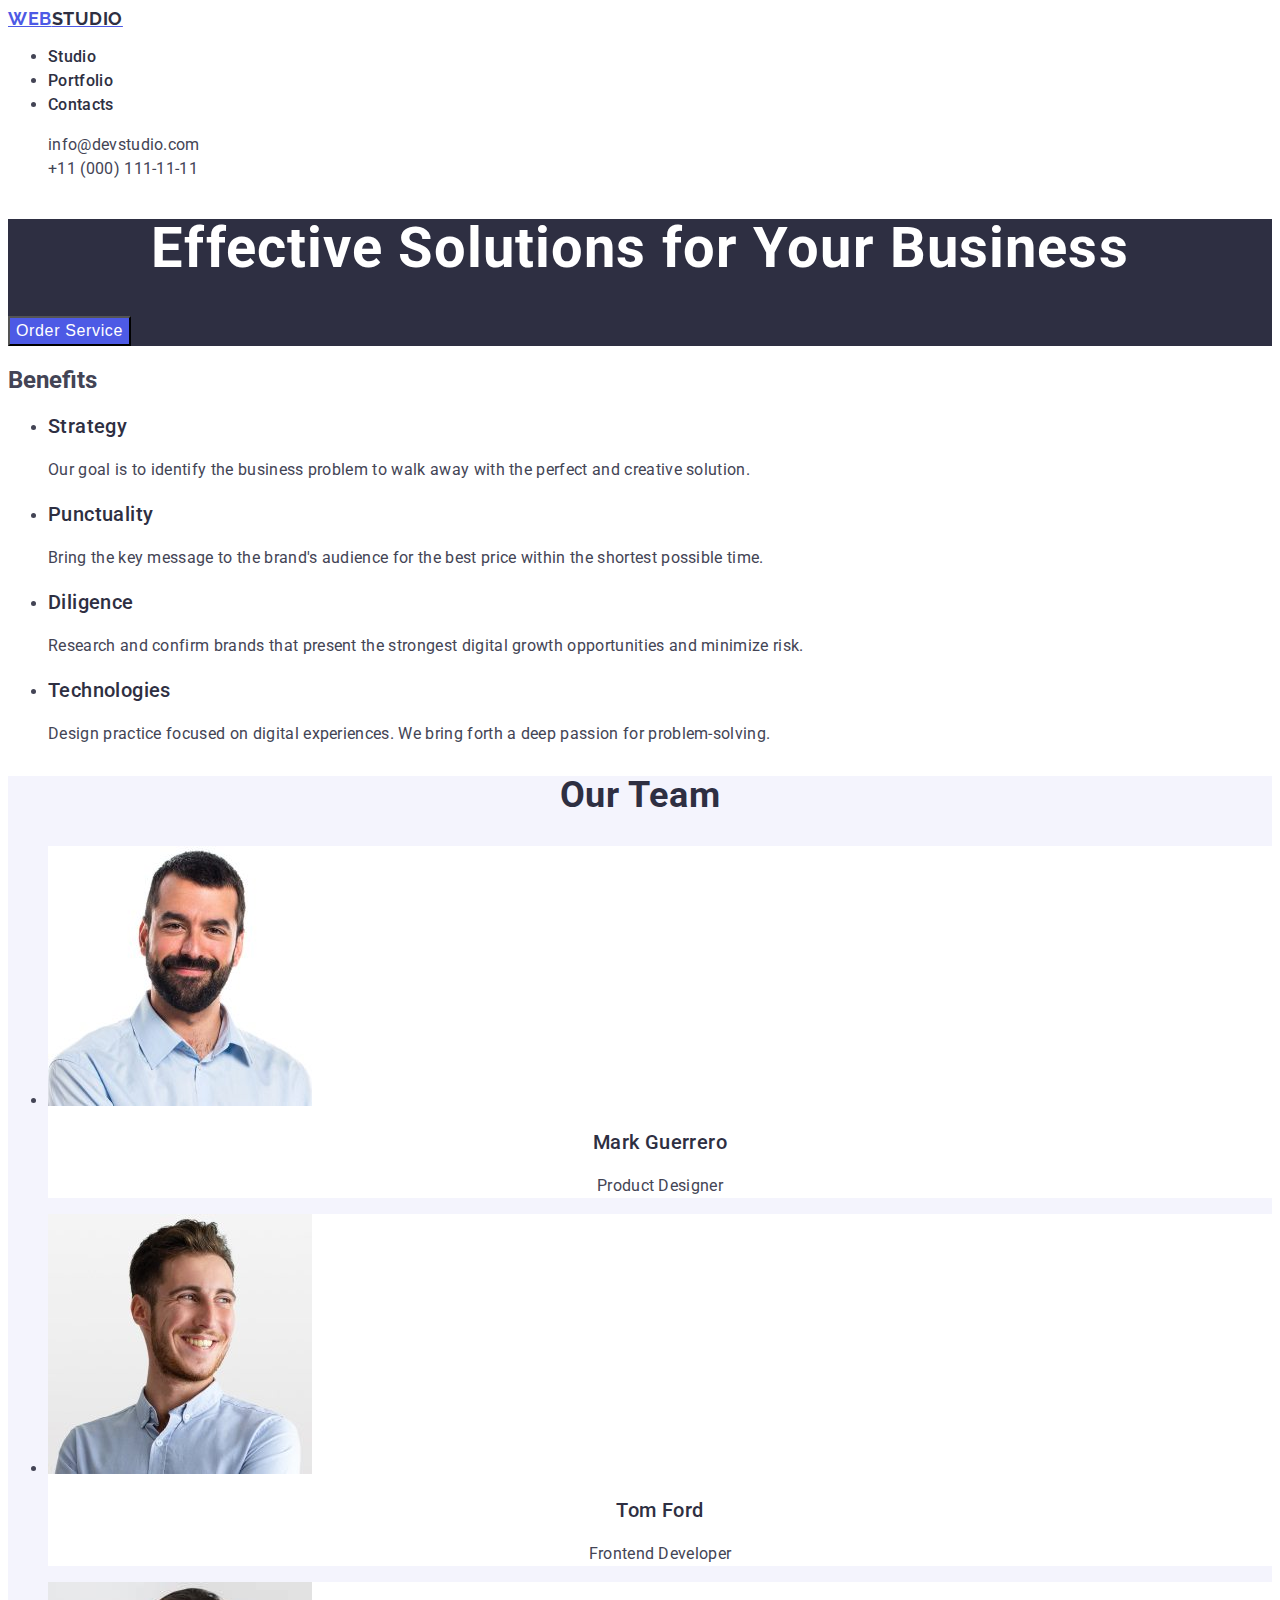
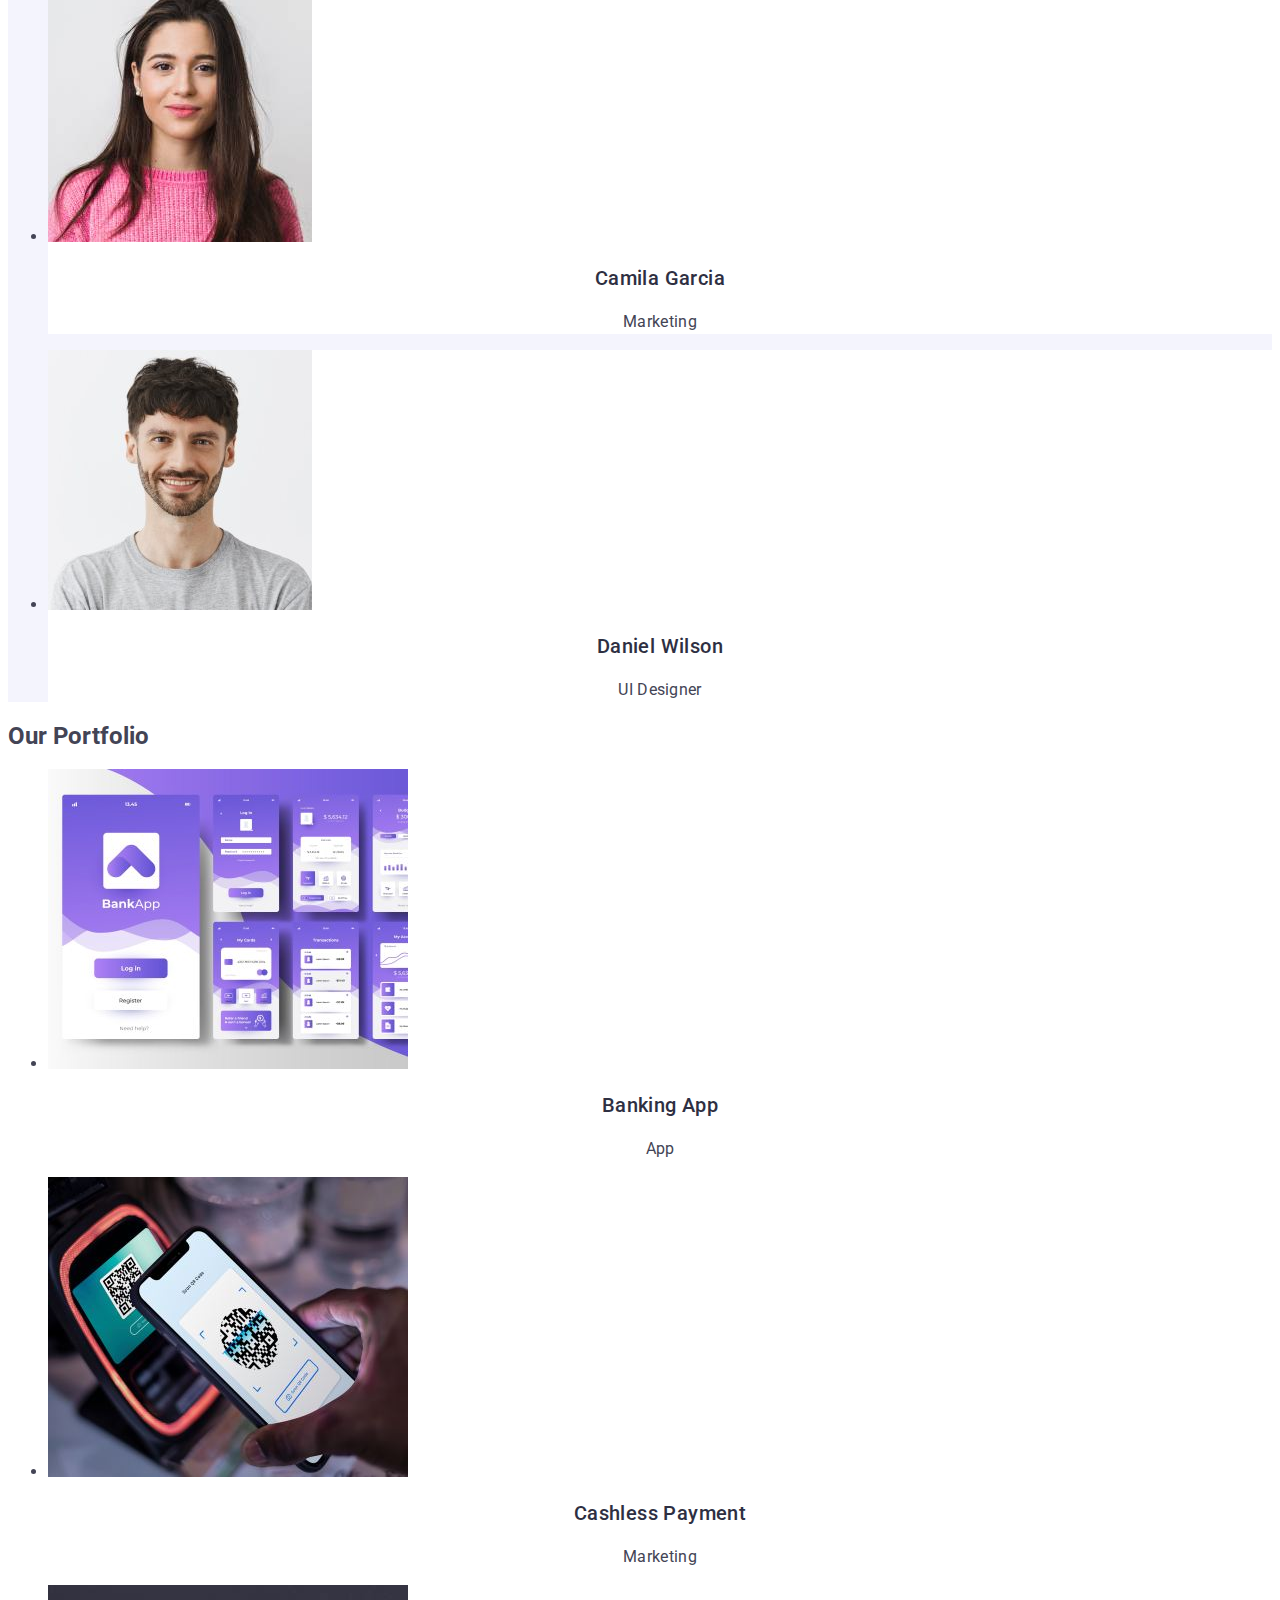
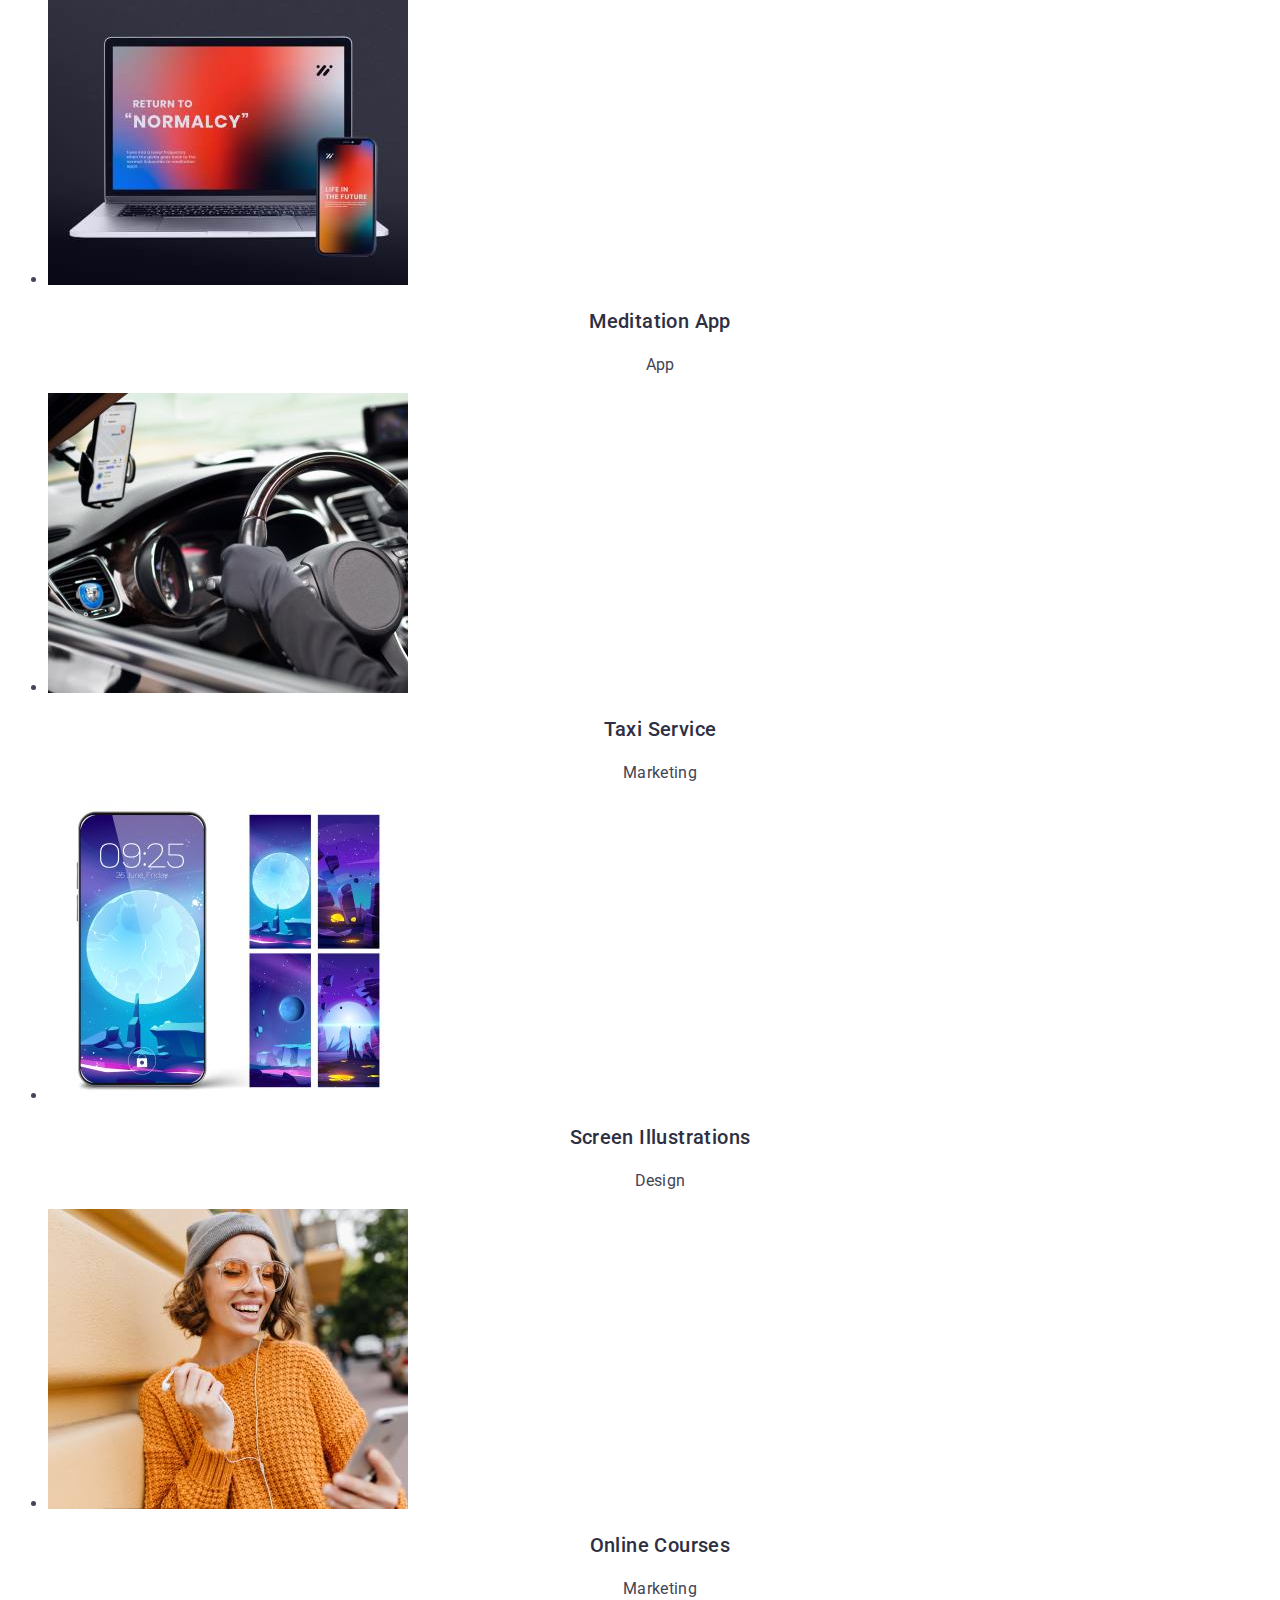
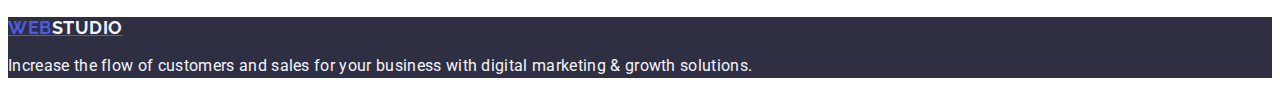
==== commit 8e221126: "as for js" ====
--- a/index.html
+++ b/index.html
@@ -41,9 +41,9 @@
     <!--Main content-->
     <main>
         <!--Section 1-->
-        <section class="order-section">
-            <h1 class="order-text">Effective Solutions for Your Business</h1>
-            <button class="order-button" type="button">Order Service</button>
+        <section class="orden-section">
+            <h1 class="orden-text">Effective Solutions for Your Business</h1>
+            <button class="orden-button" type="button">Order Service</button>
         </section>
         <!--Section 2-->
         <section class="benefit-section">
@@ -95,8 +95,8 @@
         </section>
         <!--Section 4-->
         <section class="portfolio-section">
-            <h2 class="section-h-two-header">Our Portfolio</h2>
-            < class="portfolio-row">
+            <h2 class="section-h-header">Our Portfolio</h2>
+            <ul class="portfolio-row">
                 <li class="project-card">
                     <img src="./images/img_5.jpg" width="360" height="300" alt="Banking App image">
                     <h3 class="card-header">Banking App</h3>
--- a/css/styles.css
+++ b/css/styles.css
@@ -1,4 +1,4 @@
-/* GLOBAL BODY */
+/* GLOBALBODY */
 
 body {
     font-family: "Roboto", sans-serif;
@@ -69,11 +69,11 @@
 
 /* SECTION 1 */
 
-.order-section {
+.orden-section {
     background-color: #2e2f42;
 }
 
-.order-text {
+.orden-text {
     font-weight: 700;
     font-size: 56px;
     line-height: 1.07;
@@ -82,7 +82,7 @@
     color: #fff;
 }
 
-.order-section > .order-button {
+.orden-section > .orden-button {
     /*Fles layout */
         /*display: flex;
         align-items: flex-start;*/
@@ -107,7 +107,7 @@
         cursor: pointer;
     }
 
-    .order-section > .order-button:hover, .order-section > .order-button:focus {
+    .orden-section > .orden-button:hover, .orden-section > .orden-button:focus {
         /*box-shadow: 0 4px 4px 0 rgba(0, 0, 0, 0.15);*/
         background-color: #404bbf;
     }
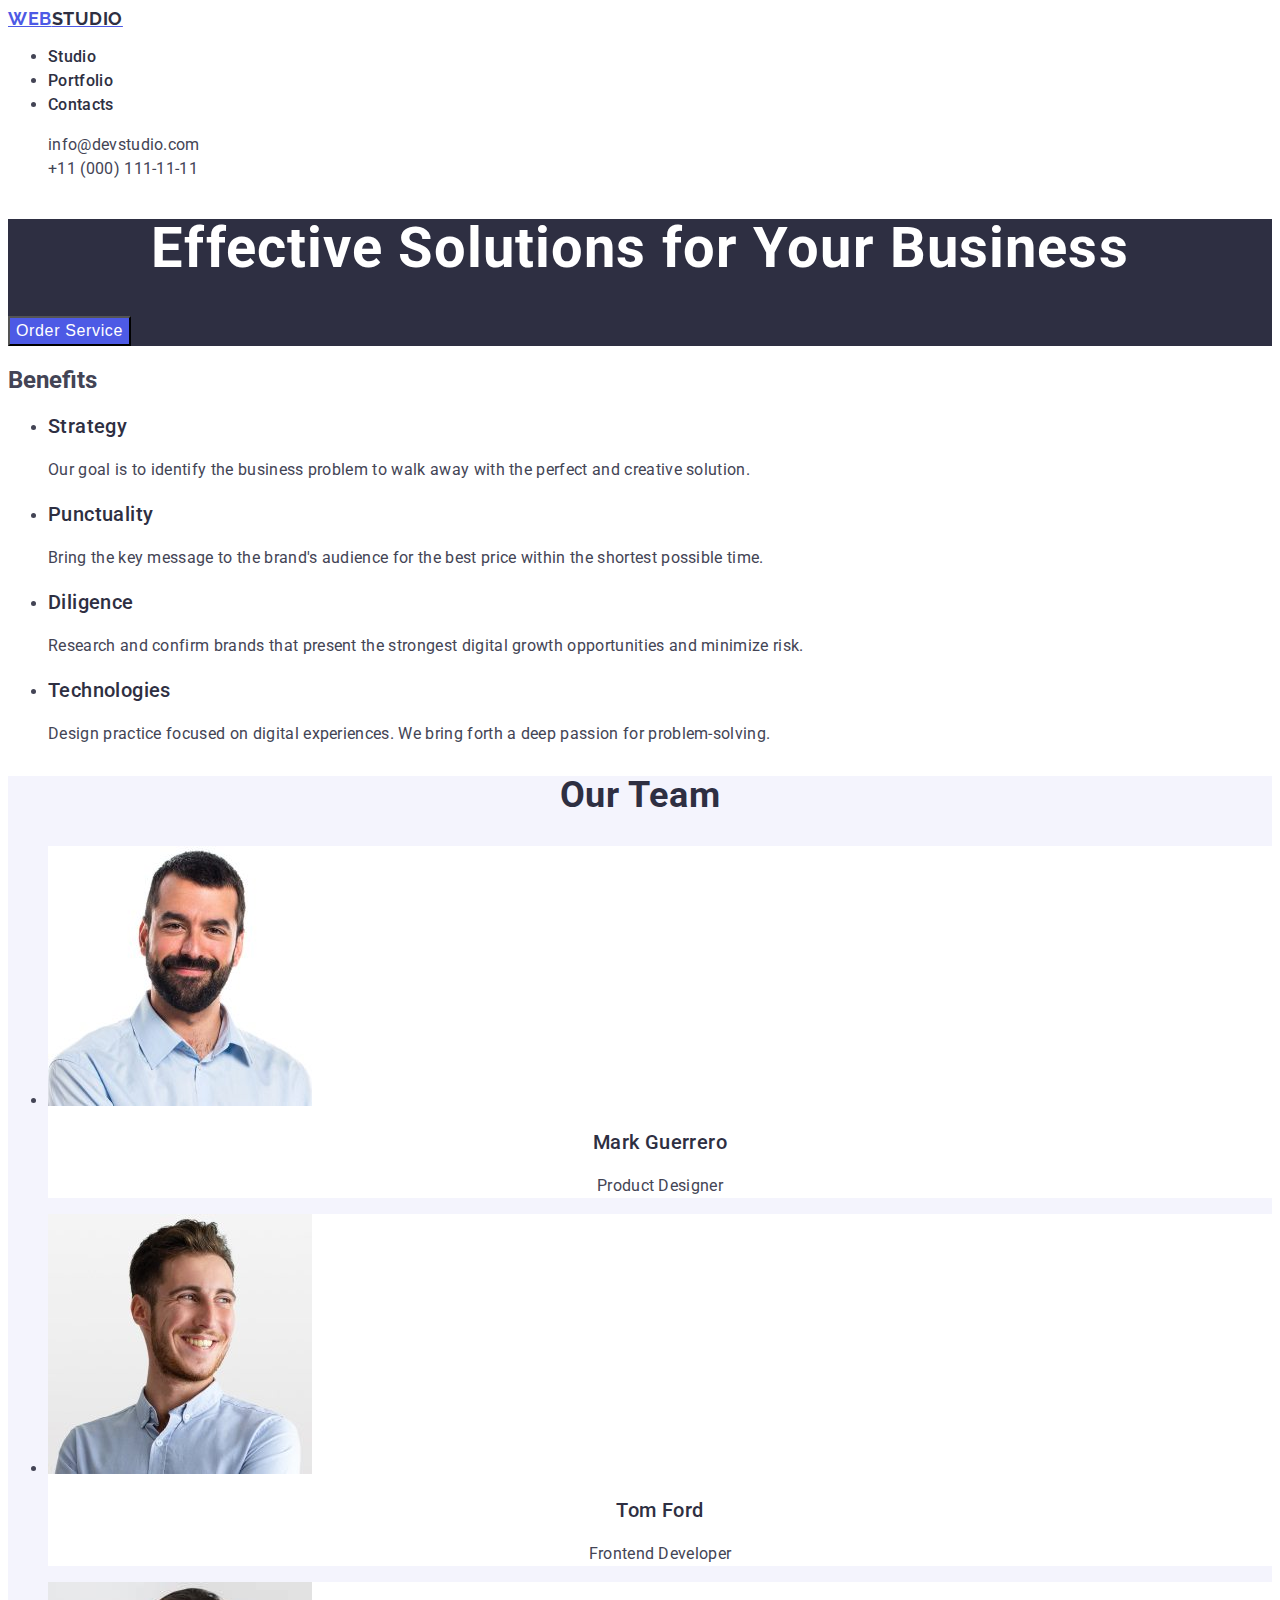
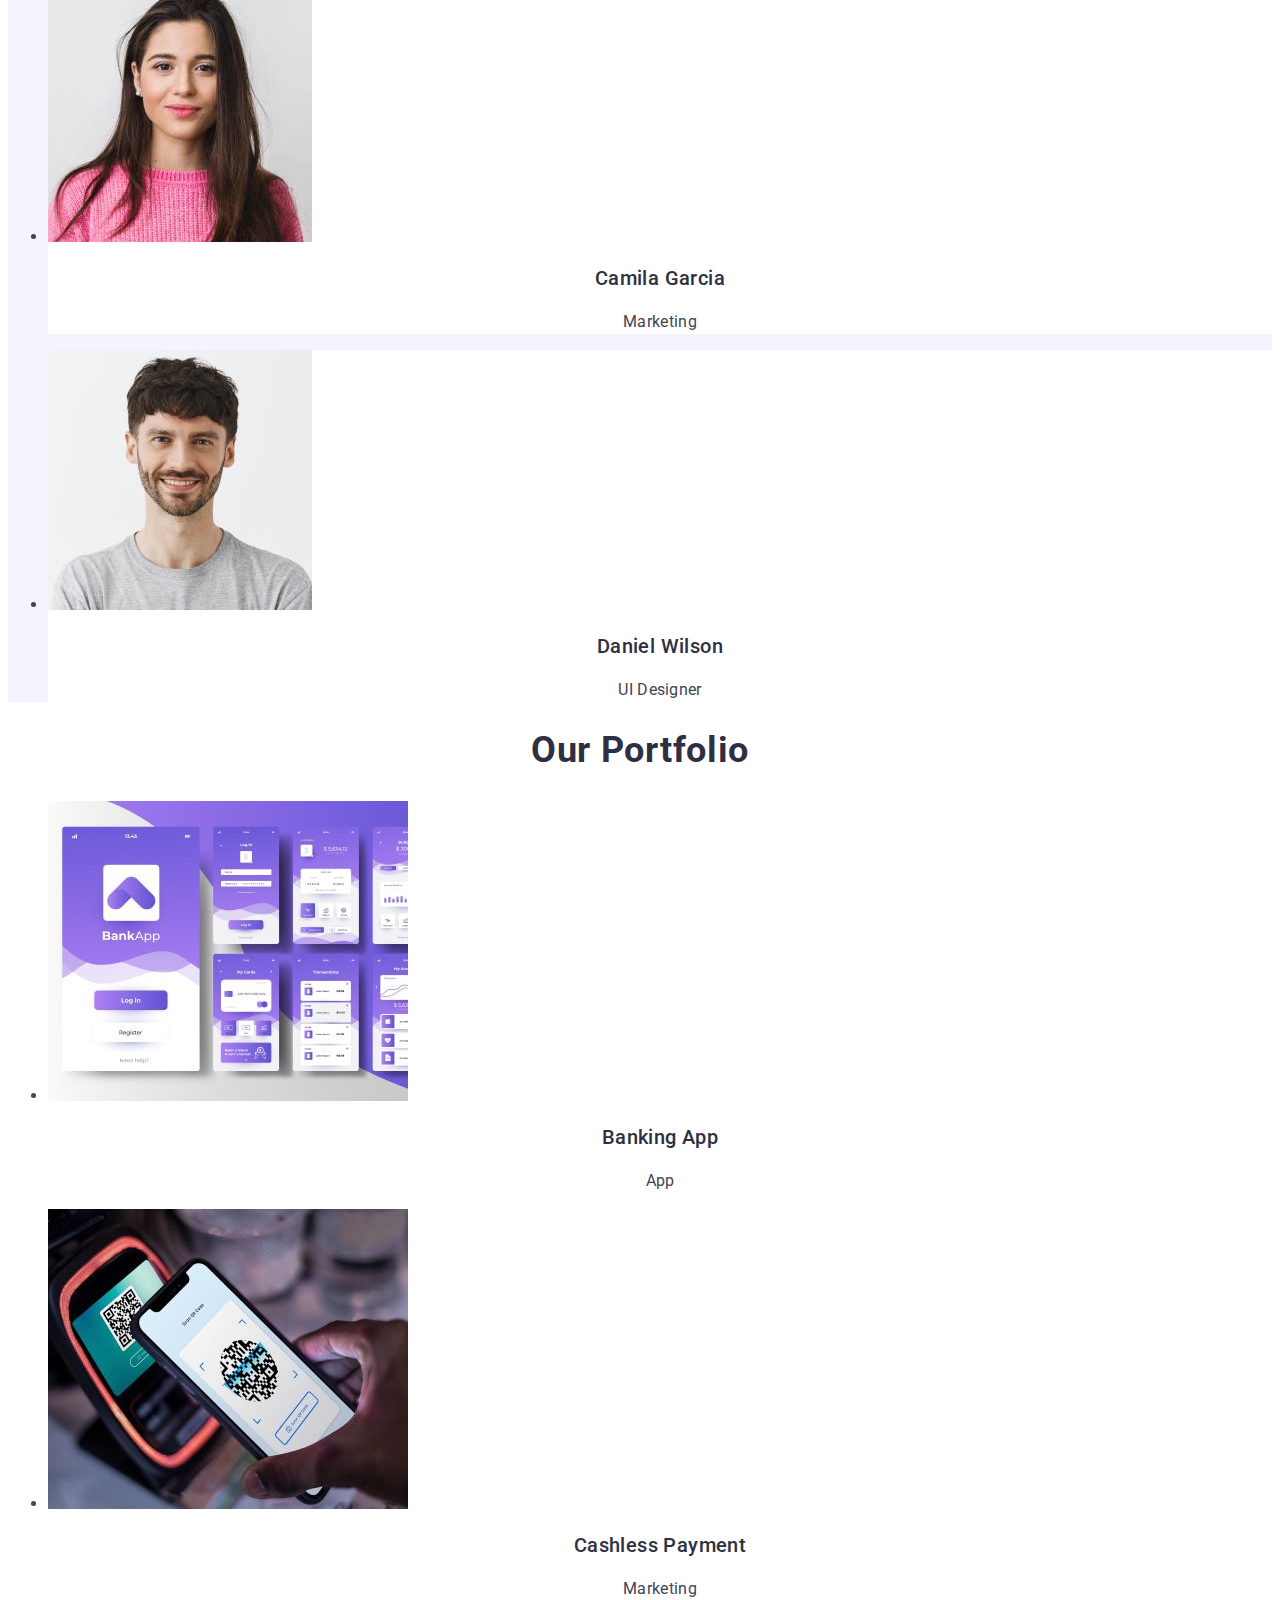
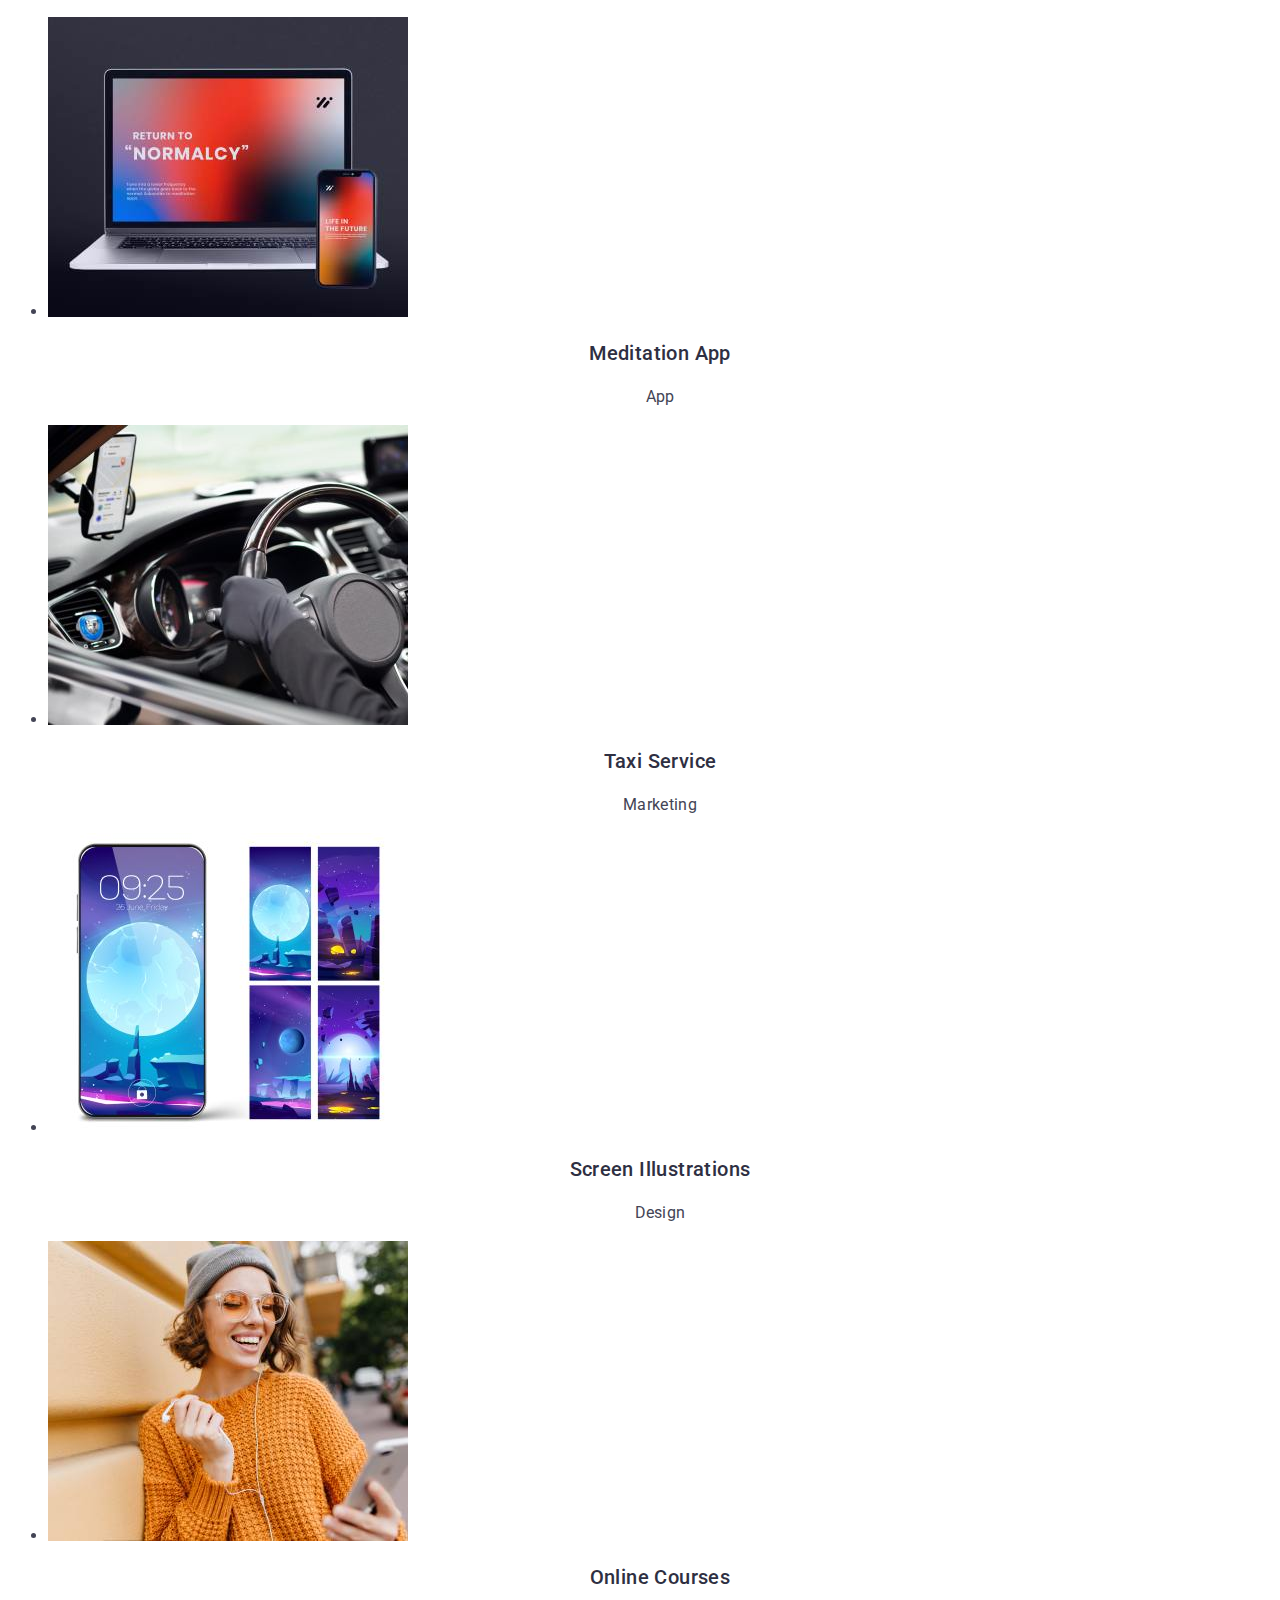
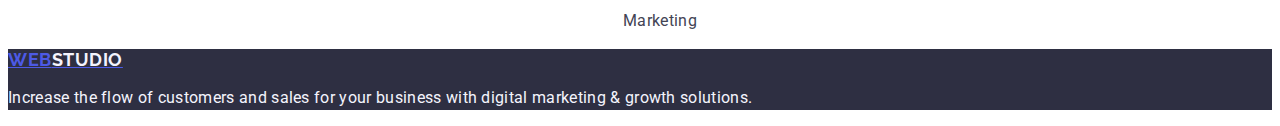
==== commit 39192a45: "as for js1" ====
--- a/index.html
+++ b/index.html
@@ -41,9 +41,9 @@
     <!--Main content-->
     <main>
         <!--Section 1-->
-        <section class="orden-section">
-            <h1 class="orden-text">Effective Solutions for Your Business</h1>
-            <button class="orden-button" type="button">Order Service</button>
+        <section class="service-section">
+            <h1 class="service-text">Effective Solutions for Your Business</h1>
+            <button class="service-button" type="button">Order Service</button>
         </section>
         <!--Section 2-->
         <section class="benefit-section">
@@ -95,7 +95,7 @@
         </section>
         <!--Section 4-->
         <section class="portfolio-section">
-            <h2 class="section-h-header">Our Portfolio</h2>
+            <h2 class="section-h-two-header">Our Portfolio</h2>
             <ul class="portfolio-row">
                 <li class="project-card">
                     <img src="./images/img_5.jpg" width="360" height="300" alt="Banking App image">
--- a/css/styles.css
+++ b/css/styles.css
@@ -48,7 +48,6 @@
 
 .menu-address ul {
     list-style: none;
-    /*padding: 0;*/
     margin: 0;
 }
 
@@ -69,11 +68,11 @@
 
 /* SECTION 1 */
 
-.orden-section {
+.service-section {
     background-color: #2e2f42;
 }
 
-.orden-text {
+.service-text {
     font-weight: 700;
     font-size: 56px;
     line-height: 1.07;
@@ -82,20 +81,7 @@
     color: #fff;
 }
 
-.orden-section > .orden-button {
-    /*Fles layout */
-        /*display: flex;
-        align-items: flex-start;*/
-        justify-content: flex-start;
-        /*flex-direction: row;
-        gap: 10px;*/
-    /*Box model------------------------------------------------->>>>>>>>>
-        border-radius: 4px;
-        padding: 16px 32px;
-        width: 169px;
-        height: 56px;*/
-    /*styles*/
-        /*box-shadow: 0 4px 4px 0 rgba(0, 0, 0, 0.15);*/
+.service-section > .service-button {
         background-color: #4d5ae5;
     /*текст кнокпи*/
         font-weight: 500;
@@ -107,8 +93,7 @@
         cursor: pointer;
     }
 
-    .orden-section > .orden-button:hover, .orden-section > .orden-button:focus {
-        /*box-shadow: 0 4px 4px 0 rgba(0, 0, 0, 0.15);*/
+    .service-section > .service-button:hover, .service-section > .service-button:focus {
         background-color: #404bbf;
     }
 
@@ -130,28 +115,9 @@
     color: #2e2f42;
 }
 
-/*.benefit-section{------------------------------------------------->>>>>>>>>
-    width: 1128px;
-    height: 104px;
-}*/
-
-.benefit-list-section{
-/*Box model------------------------------------------------->>>>>>>>>
-    width: 264px;
-    height: 104px;*/
-/*Flex layout*/
-    /*display: flex;
-    align-items: flex-start;*/
-    justify-content: flex-start;
-    /*flex-direction: column;
-    gap: 8px;*/
-}
-
 /* SECTION 3 */
 
 .team-section{
-  /*  width: 1440px;------------------------------------------------->>>>>>>>>
-    height: 732px;*/
     background-color: #F4F4FD;
 }
 /* SECTION H2 HEADER  */
@@ -166,19 +132,6 @@
 }
 /* -------------------------------------------------------------------------------------------------------- */
 .team-card {
-/*Flex layout*/
-    /*display: flex;
-    align-items: center;*/
-    justify-content: center;
-    /*flex-direction: column;
-    gap: 32px;*/
-/*Box Model------------------------------------------------->>>>>>>>>
-    border-radius: 0 0 4px 4px;
-    padding: 0px 0px 32px 0px;
-    width: 264px;
-    height: 380px;*/
-/*Styles*/
-    /*box-shadow: 0 2px 1px 0 rgba(46, 47, 66, 0.08), 0 1px 1px 0 rgba(46, 47, 66, 0.16), 0 1px 6px 0 rgba(46, 47, 66, 0.08);*/
     background-color: #fff;
 }
 
@@ -202,40 +155,9 @@
 
 /* SECTION 4 */
 
-/*.portfolio-section{
-    width: 1128px;------------------------------------------------->>>>>>>>>
-    height: 1000px;
-}*/
-
-/*.portfolio-row{------------------------------------------------->>>>>>>>>
-    width: 1128px;
-    height: 420px;
-}*/
-
 .project-card{
-/*Box model------------------------------------------------->>>>>>>>>
-    width: 360px;
-    height: 420px;*/
-/*styles*/
     background-color: #fff;
 }
-
-
-/*.card-content{
-
-        display: flex;
-        align-items: flex-start;
-        justify-content: center;
-        flex-direction: column;
-        gap: 8px;
-
-        border-bottom: 1px solid #e7e9fc;
-        border-left: 1px solid #e7e9fc;
-        border-right: 1px solid #e7e9fc;
-        padding: 32px 16px;
-        width: 360px;
-        height: 120px;
-    }*/
 
 .card-header{
     font-weight: 500;
@@ -257,8 +179,6 @@
 /*------------------------------------------------------------------------------------------------*/
 
 .footer-class{
-    /*width: 1440px;------------------------------------------------->>>>>>>>>
-    height: 312px;*/
     background-color: #2e2f42;
 }
 
@@ -270,13 +190,6 @@
     letter-spacing: 0.03em;
     text-transform: uppercase;
     color: #4d5ae5;
-    /*display: flex;
-    align-items: center;*/
-    justify-content: flex-start;
-    /*flex-direction: row;
-    gap: 0px;*/
-    /*width: 115px;------------------------------------------------->>>>>>>>>
-    height: 24px;*/
 }
 
 .footer-paragraph{
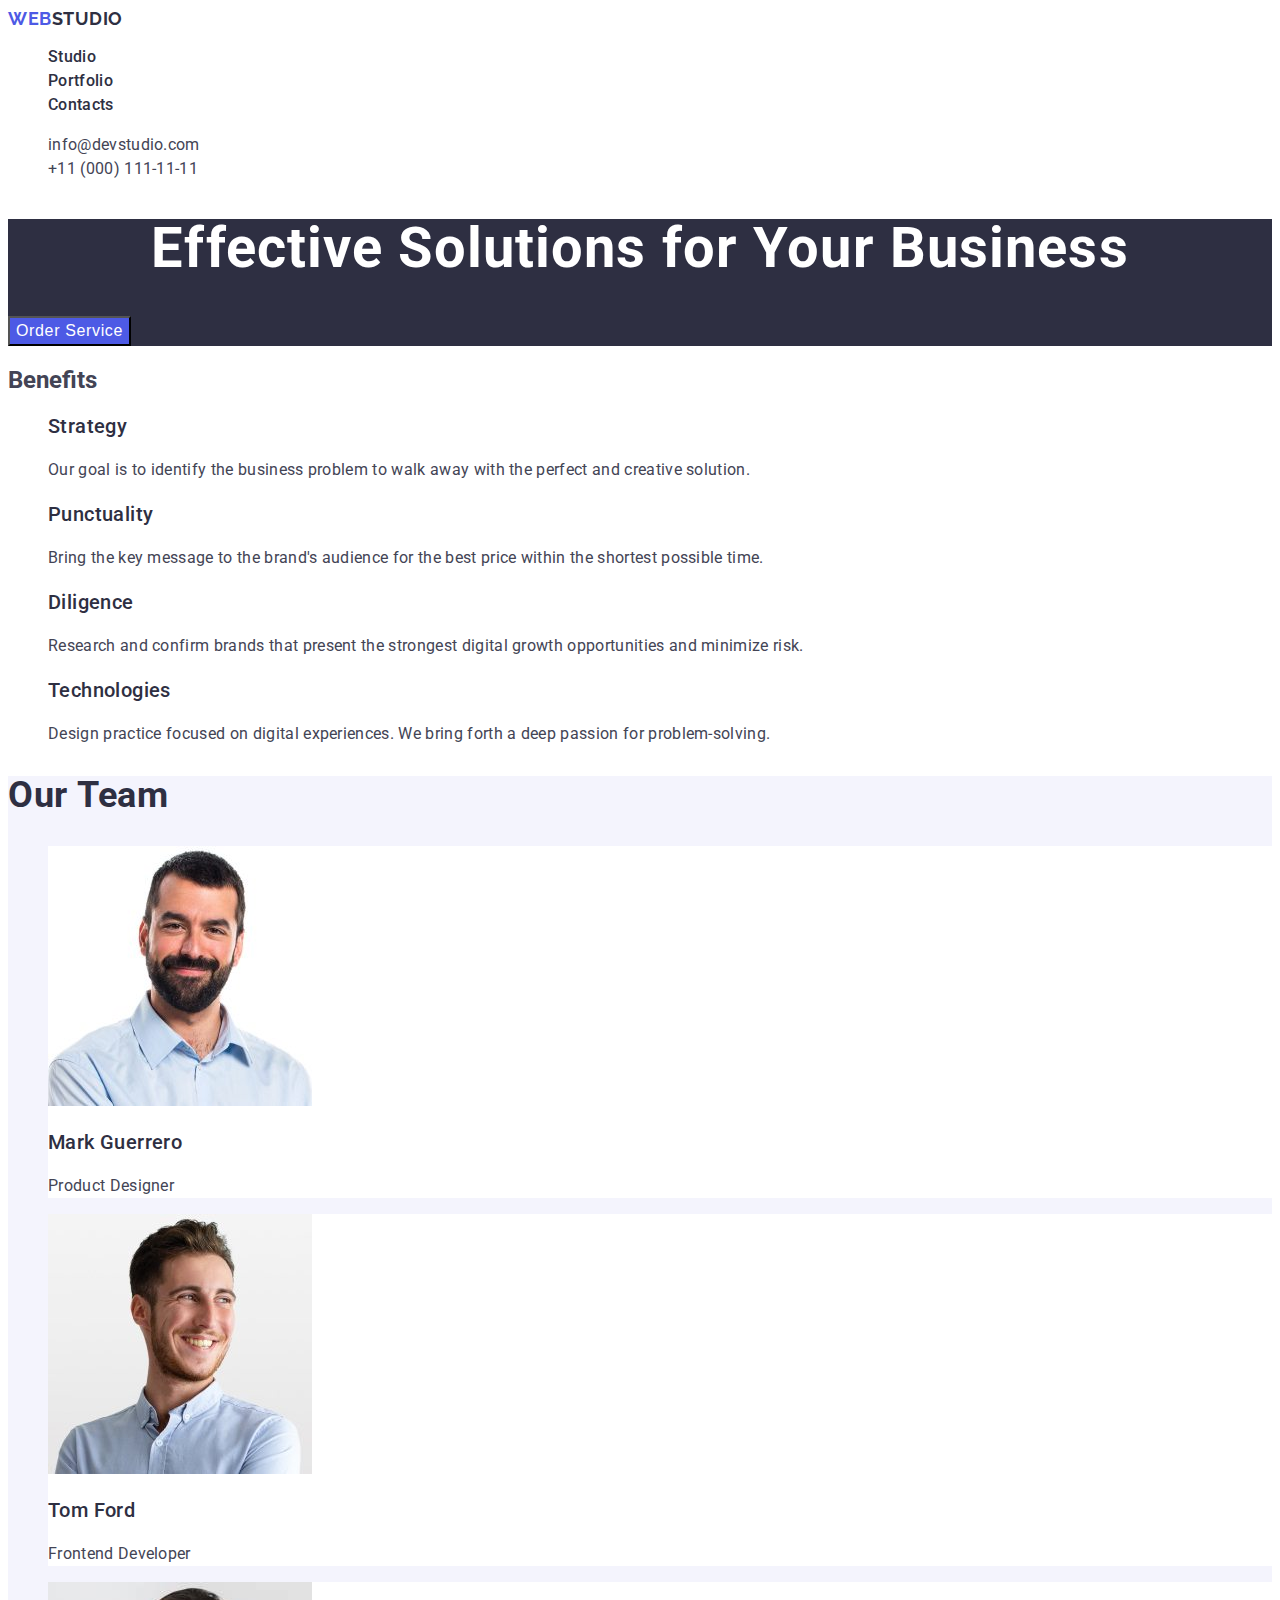
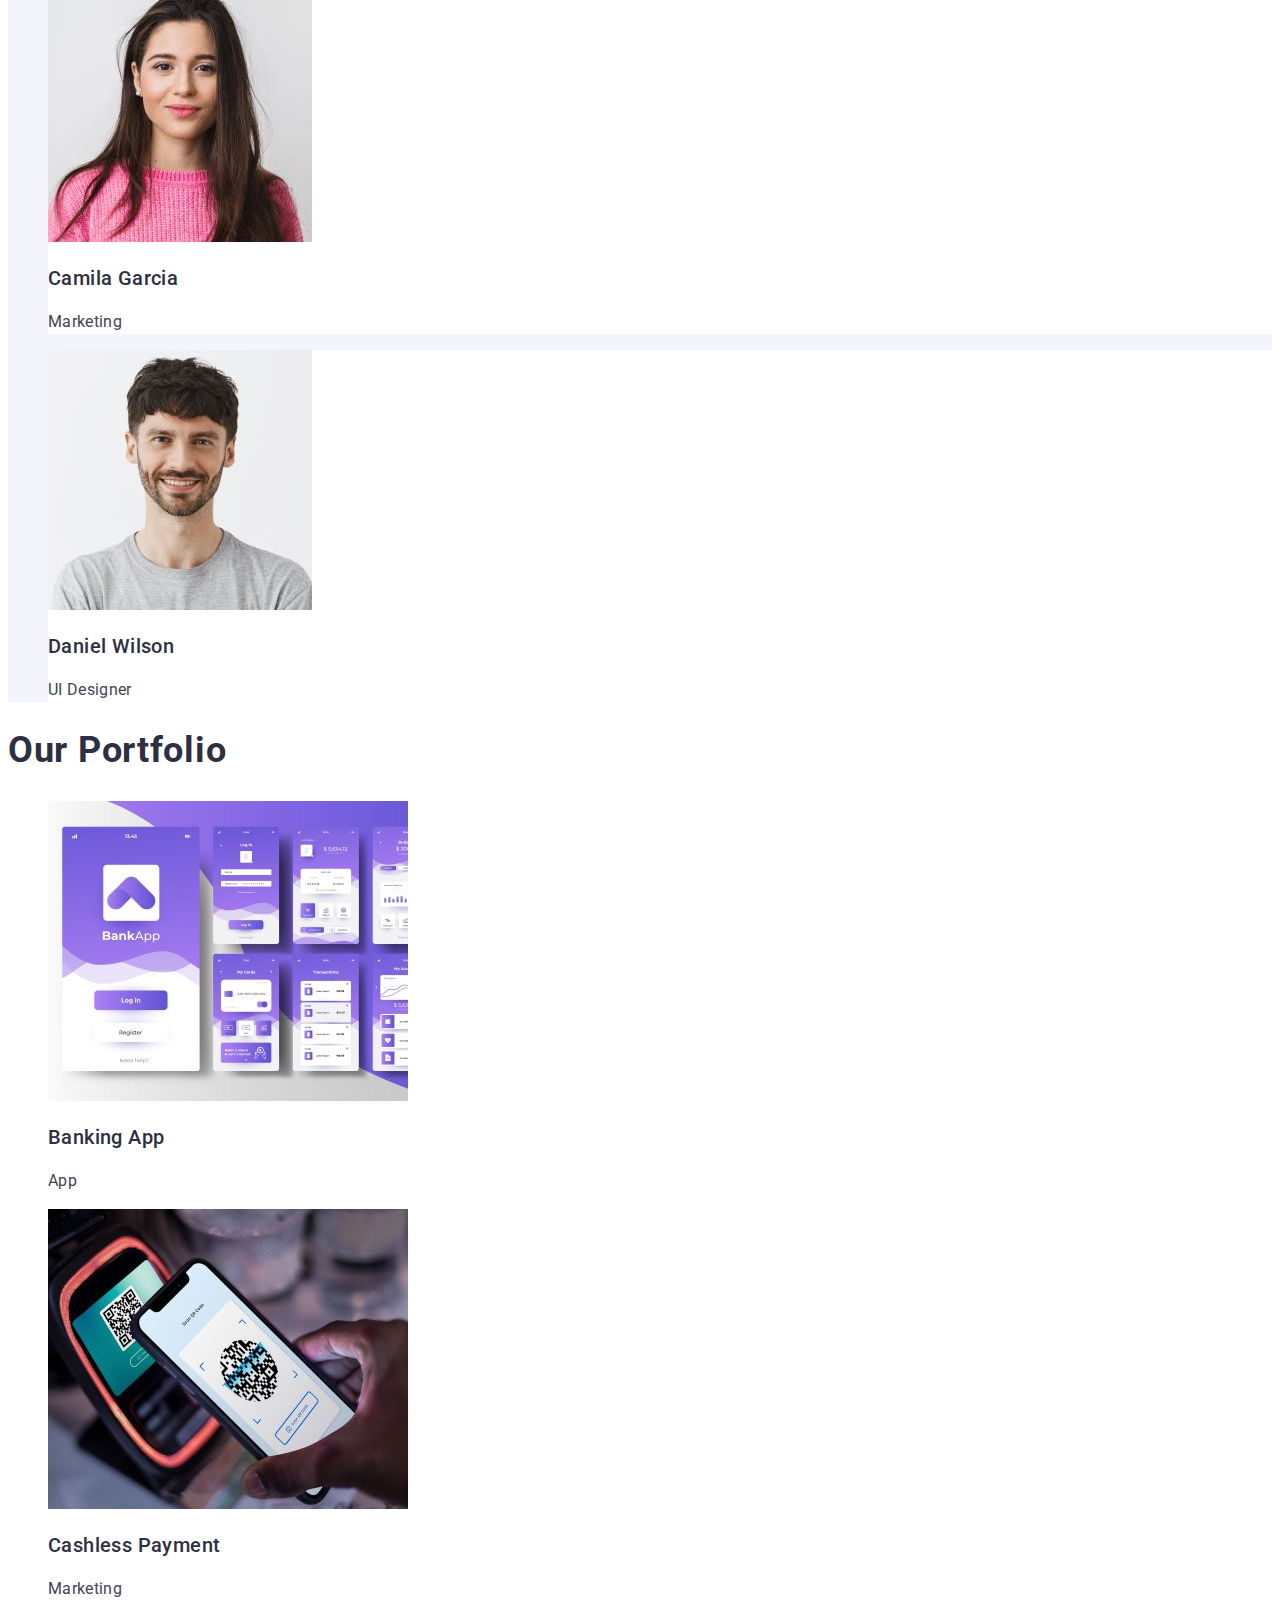
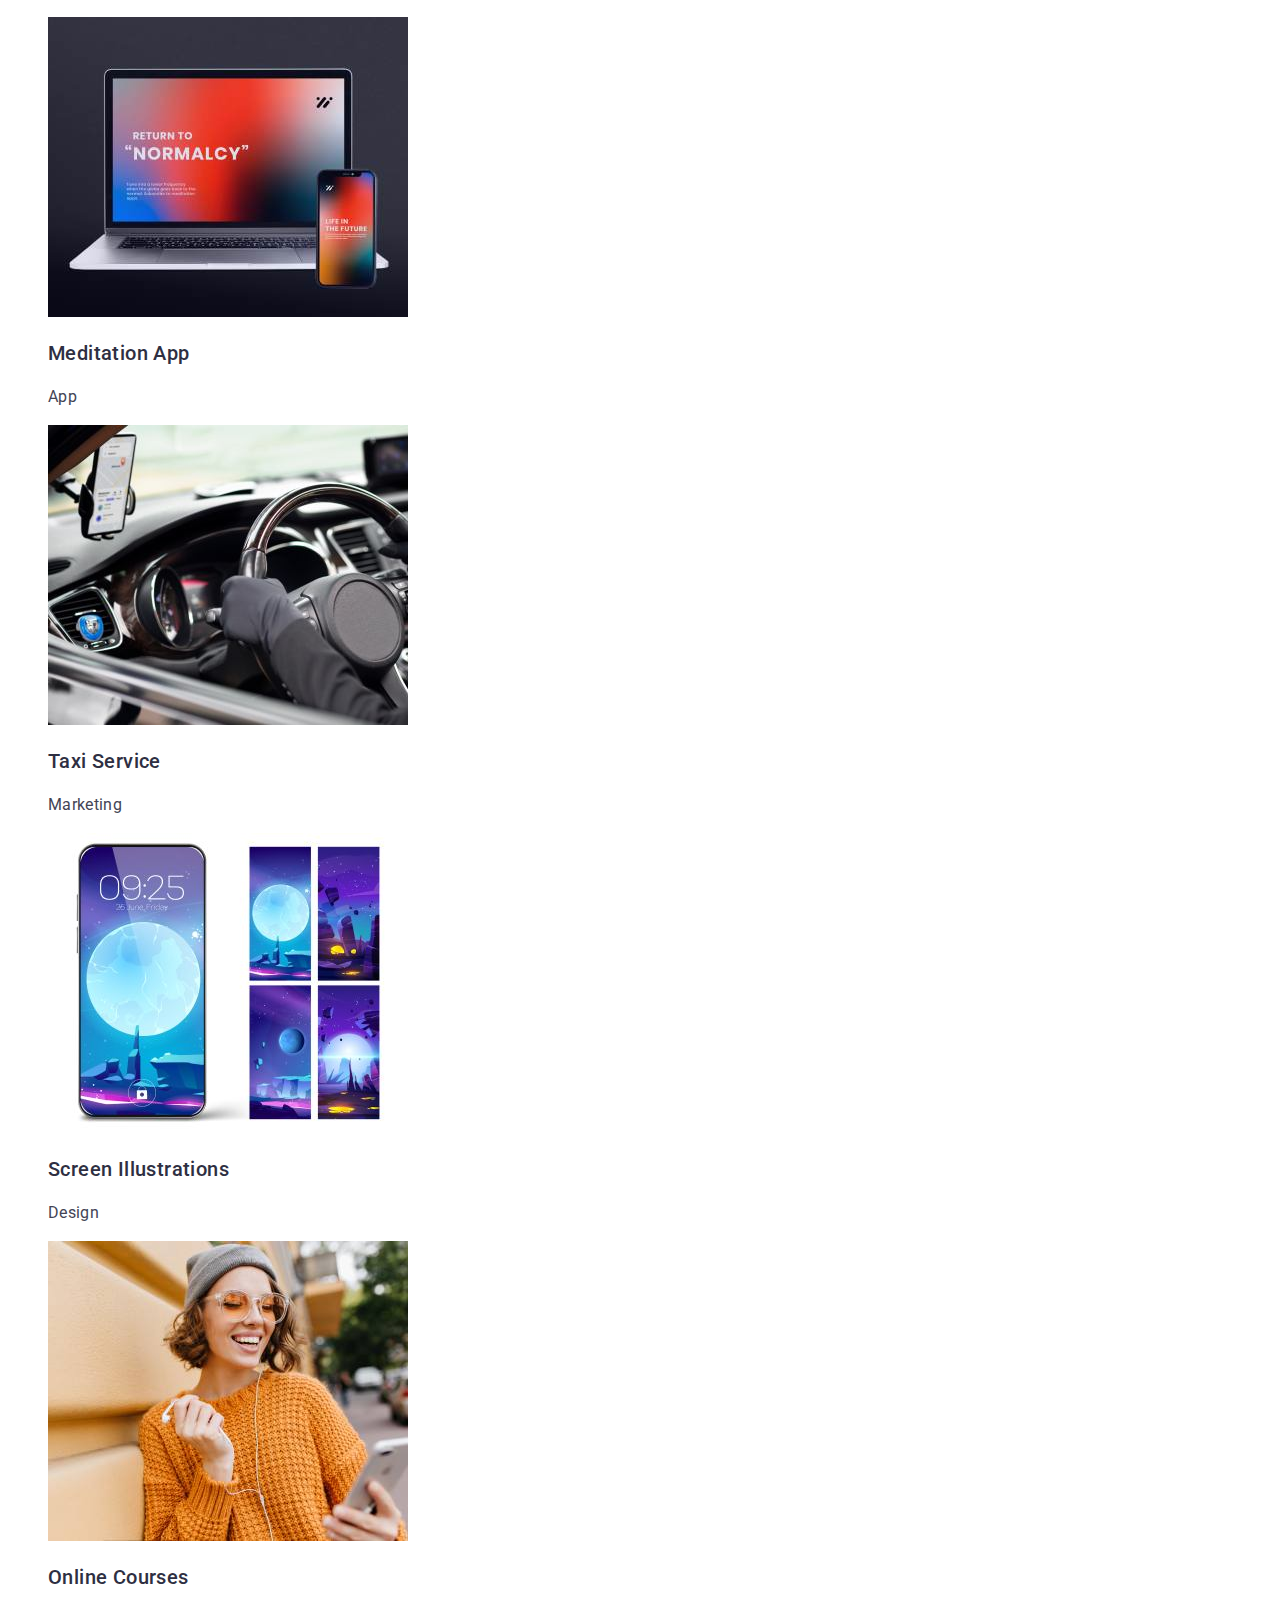
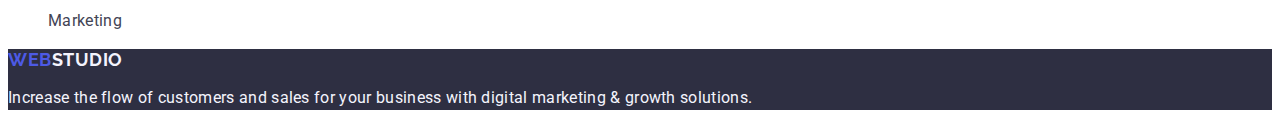
==== commit c67009cd: "as for js1" ====
--- a/index.html
+++ b/index.html
@@ -9,11 +9,9 @@
         integrity="sha512-3axTZ/bKFZH5/qLFTl4U+mDbBDFW+5QO5L7D1HnOhlhJbcNDIVJxoNm6It77g0eUdzfKZlHirayqRC2qJaAOJw=="
         crossorigin="anonymous" referrerpolicy="no-referrer" />
     <!-- Fonts-->
-    <link rel="preconnect" href="https://fonts.googleapis.com">
-    <link rel="preconnect" href="https://fonts.gstatic.com" crossorigin>
-    <link
-        href="https://fonts.googleapis.com/css2?family=Raleway:ital,wght@0,100..900;1,100..900&family=Roboto:ital,wght@0,100;0,300;0,400;0,500;0,700;0,900;1,100;1,300;1,400;1,500;1,700;1,900&display=swap"
-        rel="stylesheet">
+    <link rel='preconnect' href='https://fonts.googleapis.com' />
+    <link rel='preconnect' href='https://fonts.gstatic.com' crossorigin />
+    <link href='https://fonts.googleapis.com/css2?family=Raleway:wght@700&family=Roboto:wght@400;500;700&display=swap' rel='stylesheet' />
     <title>Document</title>
 </head>
 <body>
--- a/css/styles.css
+++ b/css/styles.css
@@ -6,6 +6,13 @@
     background-color: #FFFFFF;
 }
 
+a {
+    text-decoration: none;
+}
+
+ul {
+    list-style: none;
+}
 /*------------------------------------------------------------------------------------------------*/
 /*HEADER*/
 /*------------------------------------------------------------------------------------------------*/
@@ -126,7 +133,6 @@
     font-size: 36px;
     line-height: 1.11;
     letter-spacing: 0.02em;
-    text-align: center;
     text-transform: capitalize;
     color: #2e2f42;
 }
@@ -140,7 +146,6 @@
     font-size: 20px;
     line-height: 1.2;
     letter-spacing: 0.02em;
-    text-align: center;
     color: #2e2f42;
 }
 
@@ -149,7 +154,6 @@
     font-size: 16px;
     line-height: 1.5;
     letter-spacing: 0.02em;
-    text-align: center;
     color: #434455;
 }
 
